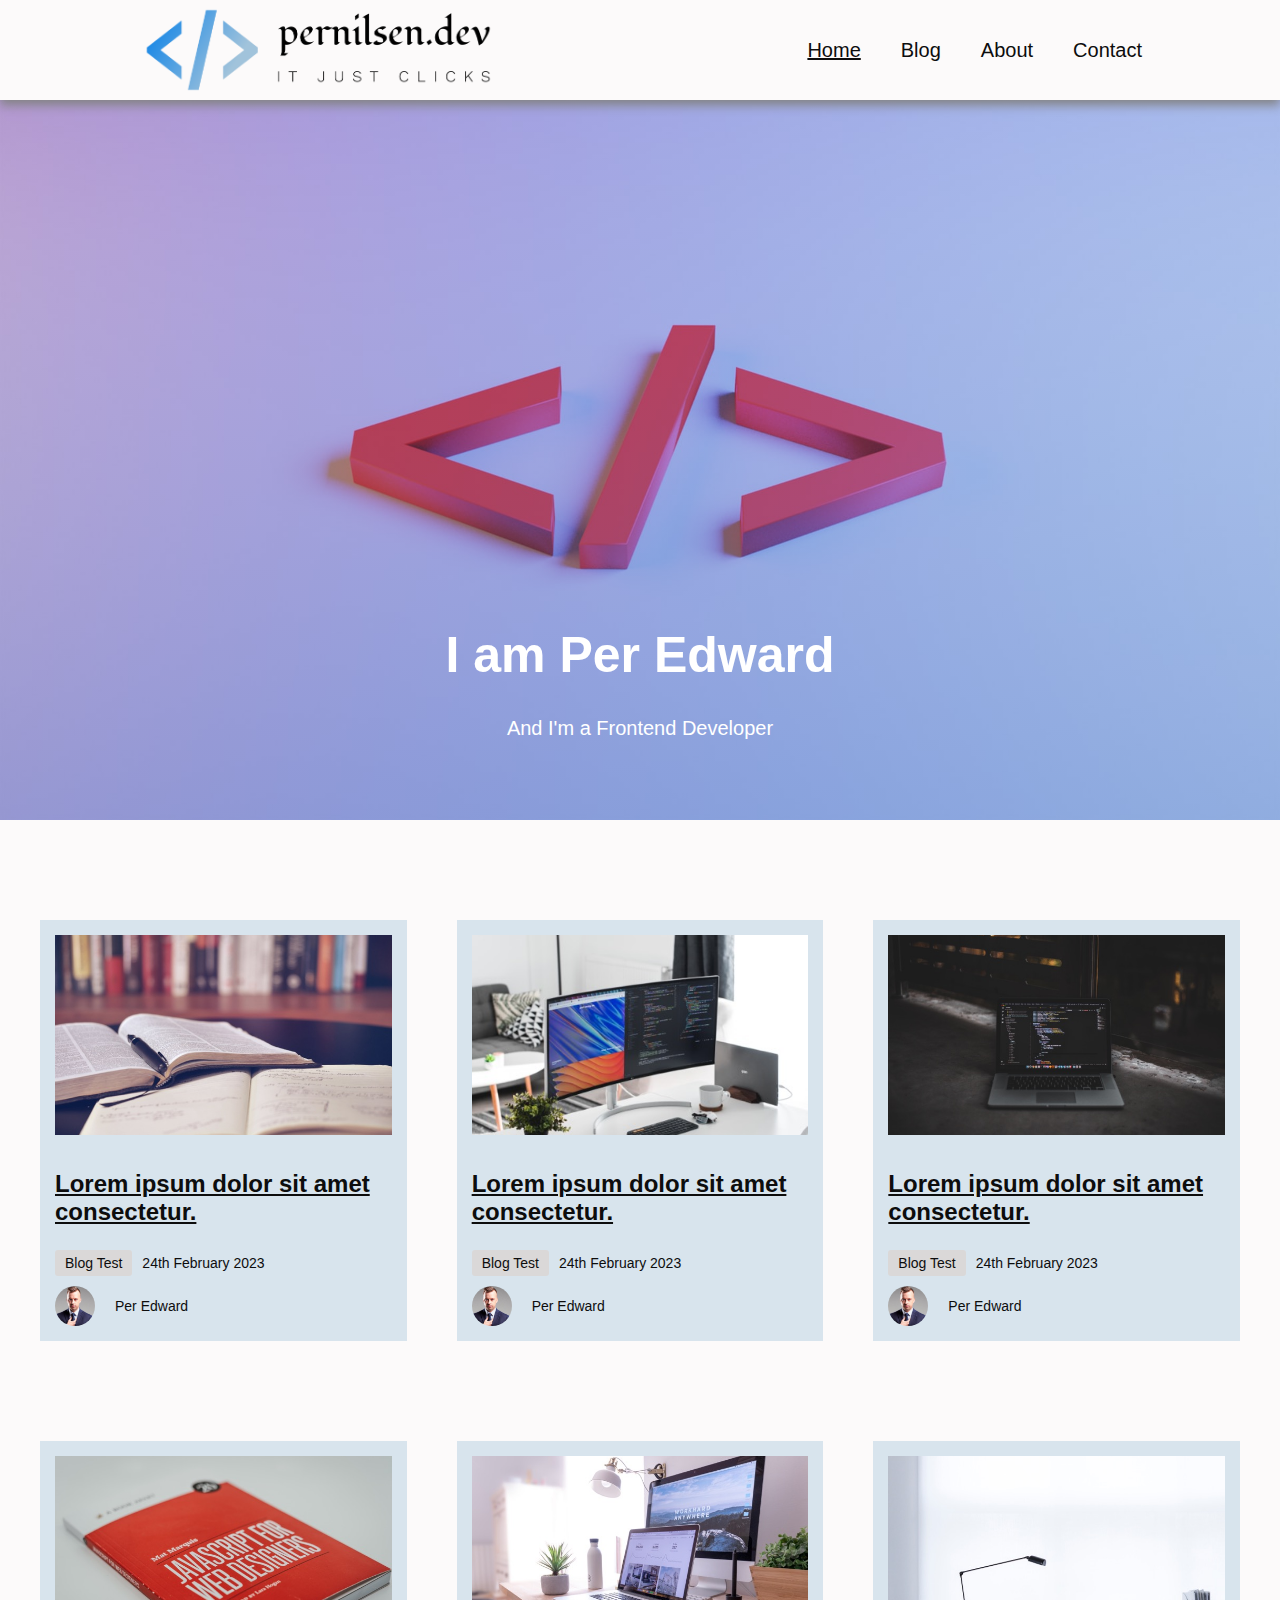
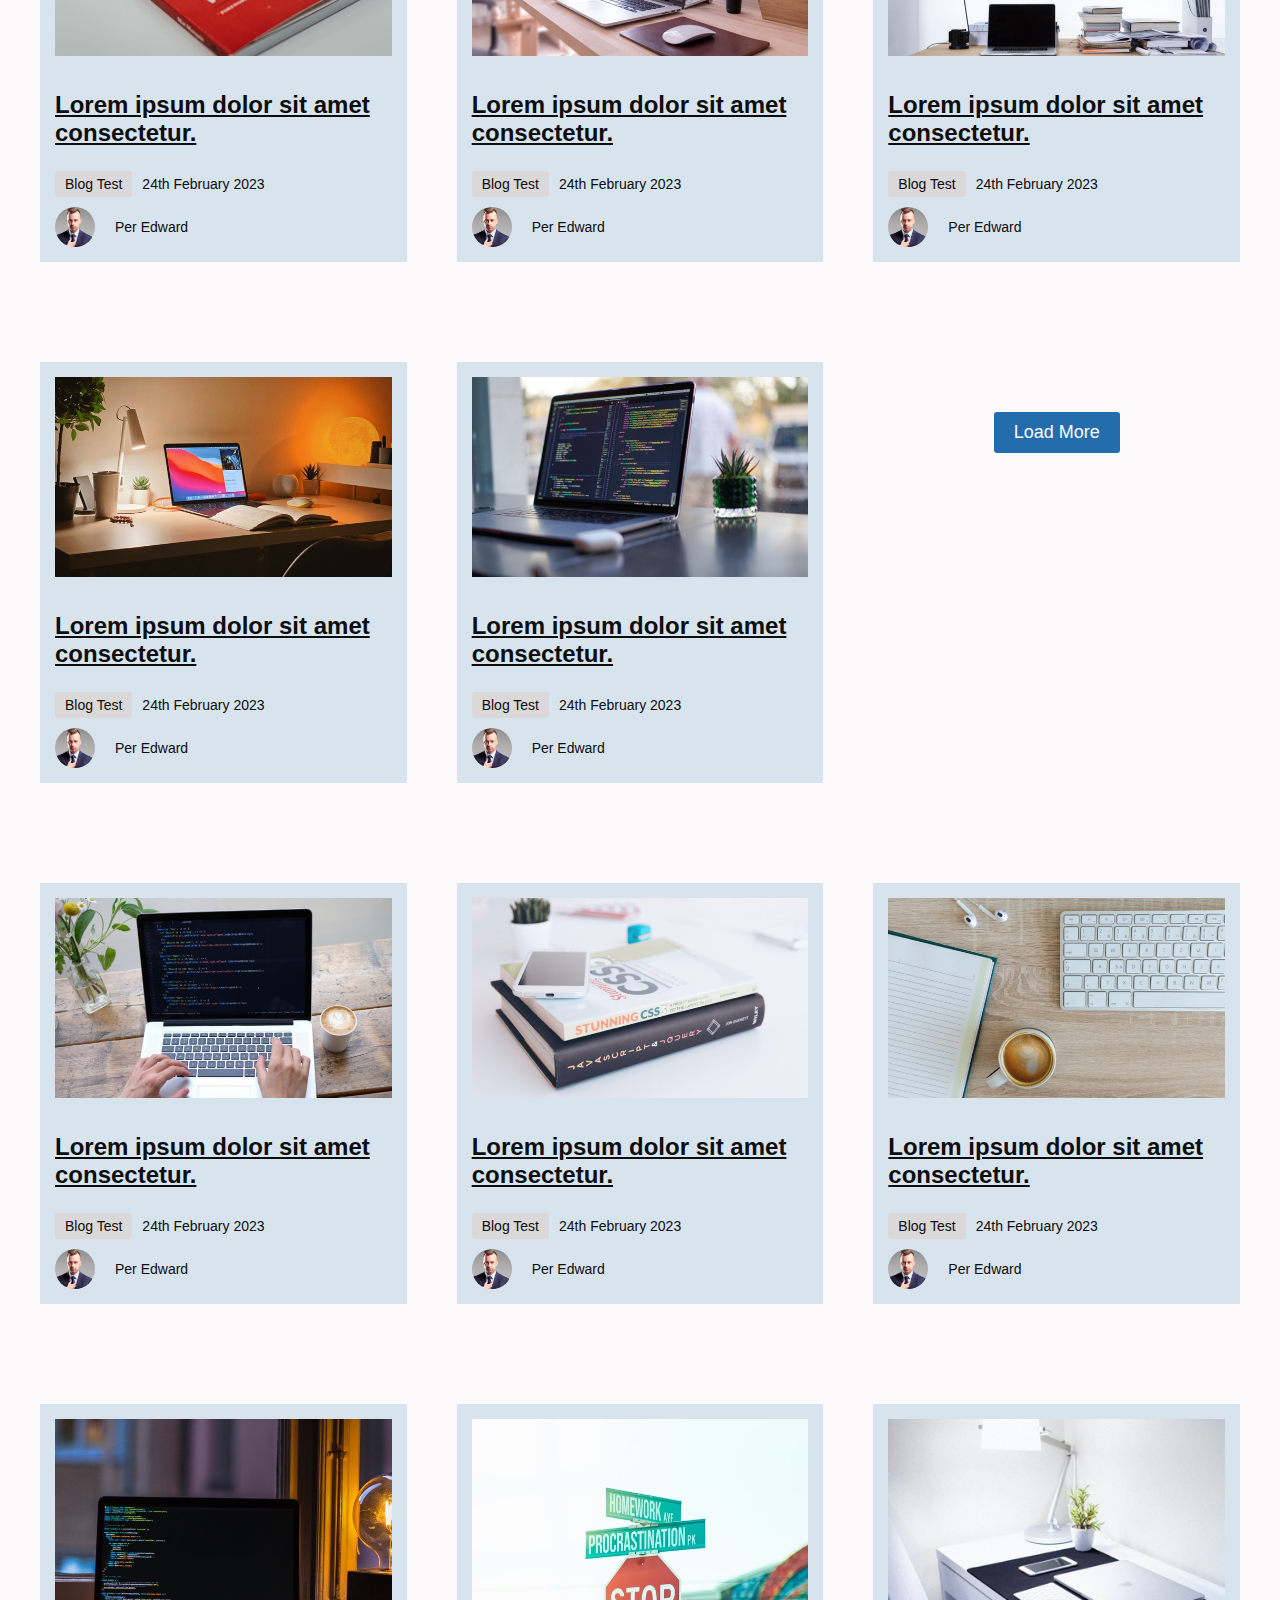
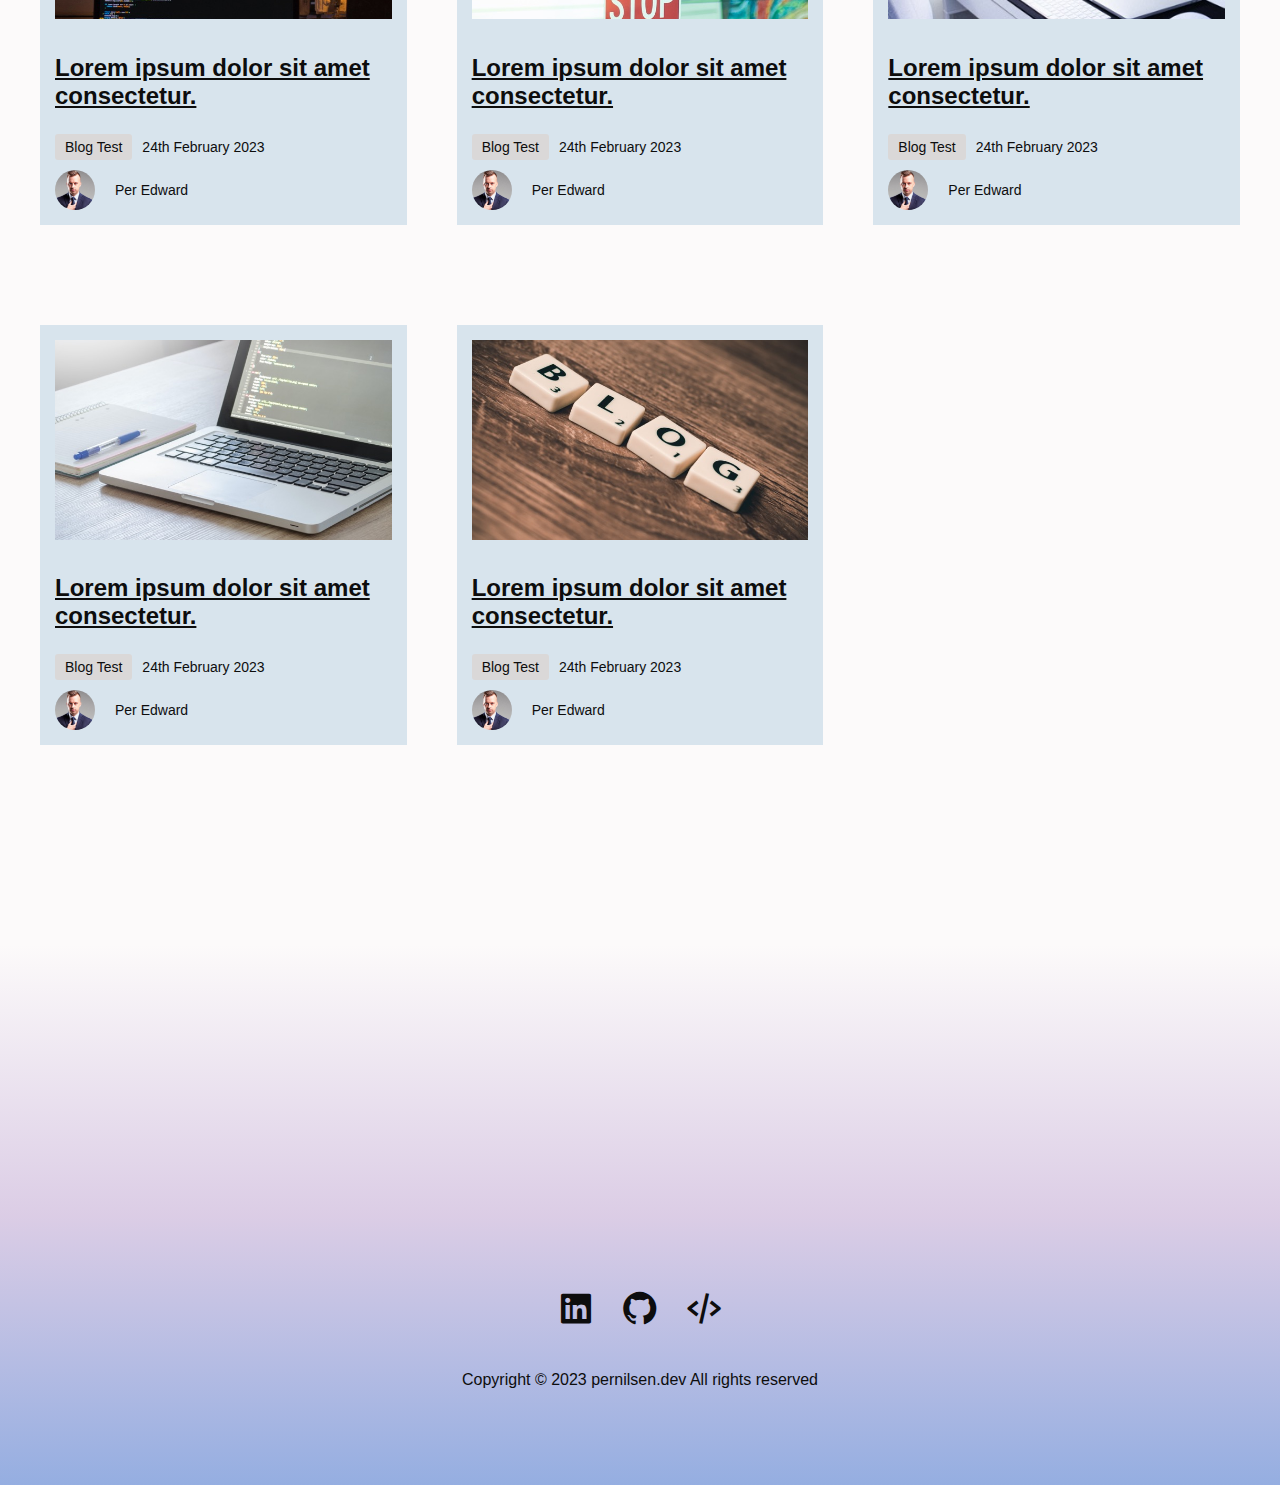
==== index.html @ 34bc7f9b "changed the logo resizing in header" ====
<!DOCTYPE html>
<html lang="en">
  <head>
    <!-- Meta -->
    <title>pernilsen.dev | Home</title>
    <meta charset="UTF-8" />
    <meta http-equiv="X-UA-Compatible" content="IE=edge" />
    <meta name="viewport" content="width=device-width, initial-scale=1.0" />
    <meta
      name="description"
      content="Per Nilsen - Personal and professional blog about my journey to becoming a frontend developer, with topics like personal growth, coding, development and tech industry"
    />
    <!-- Favicon -->
    <link rel="shortcut icon" href="./images/favicon.ico" type="image/x-icon" />
    <!-- Boxicons -->
    <link href="https://unpkg.com/boxicons@2.0.9/css/boxicons.min.css" rel="stylesheet" />
    <!-- CSS Stylesheets -->
    <link rel="stylesheet" href="./css/style.css" />
    <link rel="stylesheet" href="./css/index.css" />
    <link rel="stylesheet" href="./css/mediaqueries.css" />
  </head>
  <body>
    <!-- The Loading Icon -->
    <div class="page-loader display-flex" id="loading">
      <img src="./assets/loader/Eclipse_loader_800px.gif" alt="a loading indicator that looks like an eclipse" />
    </div>

    <div class="site">
      <!-- Navigation -->
      <header class="header" id="header">
        <nav class="navigation container display-flex">
          <a class="logo" href="/#/"
            ><img src="./assets/pernilsen.dev-logo/header-logo.png" alt="The company logo which consists of a closing html tag, the name of the company pernilsen.dev and the slogan
            it just clicks"" /></a
          >
          <ul class="nav-list display-flex">
            <li><a href="./index.html" class="active">Home</a></li>
            <li><a href="./blog-post.html">Blog</a></li>
            <li><a href="./about.html">About</a></li>
            <li><a href="./contact.html">Contact</a></li>
          </ul>

          <!-- Hamburger menu -->
          <div class="hamburger-menu">
            <i class="bx bx-menu-alt-right"></i>
          </div>
        </nav>
      </header>
      <!-- Hero section -->

      <div class="hero-section">
        <div class="hero-image">
          <div class="hero-text">
            <h1>I am Per Edward</h1>
            <p>And I'm a Frontend Developer</p>
          </div>
        </div>
      </div>

      <!-- Main section -->
      <main class="main" id="main">
        <!-- Blogs -->
        <div class="content" id="content">
          <div class="blog-layout container" id="blog-layout">
            <div class="blog">
              <div class="blog-img">
                <a href="./blog-post.html"><img src="./assets/img/Medium/aaron-burden-QJDzYT_K8Xg-unsplash Medium.jpeg" alt="" /></a>
              </div>
              <div class="blog-text">
                <h2>
                  <a href="./blog-post.html">Lorem ipsum dolor sit amet consectetur.</a>
                </h2>
                <div class="display-flex">
                  <div class="category">Blog Test</div>
                  <div class="date">24th February 2023</div>
                </div>
                <div class="author display-flex">
                  <div class="author-image">
                    <img src="./assets/img/author profile.jpeg" alt="the authors profile picture" />
                  </div>
                  <div class="author-name">Per Edward</div>
                </div>
              </div>
            </div>
            <div class="blog">
              <div class="blog-img">
                <a href="./blog-post.html"><img src="./assets/img/Medium/alexandru-acea--WBYxmW4yuw-unsplash Medium.jpeg" alt="" /></a>
              </div>
              <div class="blog-text">
                <h2>
                  <a href="./blog-post.html">Lorem ipsum dolor sit amet consectetur.</a>
                </h2>
                <div class="display-flex">
                  <div class="category">Blog Test</div>
                  <div class="date">24th February 2023</div>
                </div>
                <div class="author display-flex">
                  <div class="author-image">
                    <img src="./assets/img/author profile.jpeg" alt="the authors profile picture" />
                  </div>
                  <div class="author-name">Per Edward</div>
                </div>
              </div>
            </div>
            <div class="blog">
              <div class="blog-img">
                <a href="./blog-post.html"><img src="./assets/img/Medium/blake-connally-B3l0g6HLxr8-unsplash Medium.jpeg" alt="" /></a>
              </div>
              <div class="blog-text">
                <h2>
                  <a href="./blog-post.html">Lorem ipsum dolor sit amet consectetur.</a>
                </h2>
                <div class="display-flex">
                  <div class="category">Blog Test</div>
                  <div class="date">24th February 2023</div>
                </div>
                <div class="author display-flex">
                  <div class="author-image">
                    <img src="./assets/img/author profile.jpeg" alt="the authors profile picture" />
                  </div>
                  <div class="author-name">Per Edward</div>
                </div>
              </div>
            </div>
            <div class="blog">
              <div class="blog-img">
                <a href="./blog-post.html"><img src="./assets/img/Medium/claudio-schwarz-i25aqE_YUZs-unsplash Medium.jpeg" alt="" /></a>
              </div>
              <div class="blog-text">
                <h2>
                  <a href="./blog-post.html">Lorem ipsum dolor sit amet consectetur.</a>
                </h2>
                <div class="display-flex">
                  <div class="category">Blog Test</div>
                  <div class="date">24th February 2023</div>
                </div>
                <div class="author display-flex">
                  <div class="author-image">
                    <img src="./assets/img/author profile.jpeg" alt="the authors profile picture" />
                  </div>
                  <div class="author-name">Per Edward</div>
                </div>
              </div>
            </div>
            <div class="blog">
              <div class="blog-img">
                <a href="./blog-post.html"><img src="./assets/img/Medium/domenico-loia-hGV2TfOh0ns-unsplash Medium.jpeg" alt="" /></a>
              </div>
              <div class="blog-text">
                <h2>
                  <a href="./blog-post.html">Lorem ipsum dolor sit amet consectetur.</a>
                </h2>
                <div class="display-flex">
                  <div class="category">Blog Test</div>
                  <div class="date">24th February 2023</div>
                </div>
                <div class="author display-flex">
                  <div class="author-image">
                    <img src="./assets/img/author profile.jpeg" alt="the authors profile picture" />
                  </div>
                  <div class="author-name">Per Edward</div>
                </div>
              </div>
            </div>
            <div class="blog">
              <div class="blog-img">
                <a href="./blog-post.html"><img src="./assets/img/Medium/freddie-marriage-vSchPA-YA_A-unsplash Medium.jpeg" alt="" /></a>
              </div>
              <div class="blog-text">
                <h2>
                  <a href="./blog-post.html">Lorem ipsum dolor sit amet consectetur.</a>
                </h2>
                <div class="display-flex">
                  <div class="category">Blog Test</div>
                  <div class="date">24th February 2023</div>
                </div>
                <div class="author display-flex">
                  <div class="author-image">
                    <img src="./assets/img/author profile.jpeg" alt="the authors profile picture" />
                  </div>
                  <div class="author-name">Per Edward</div>
                </div>
              </div>
            </div>
            <div class="blog">
              <div class="blog-img">
                <a href="/#/"><img src="./assets/img/Medium/iewek-gnos-hhUx08PuYpc-unsplash Medium.jpeg" alt="" /></a>
              </div>
              <div class="blog-text">
                <h2>
                  <a href="/#/">Lorem ipsum dolor sit amet consectetur.</a>
                </h2>
                <div class="display-flex">
                  <div class="category">Blog Test</div>
                  <div class="date">24th February 2023</div>
                </div>
                <div class="author display-flex">
                  <div class="author-image">
                    <img src="./assets/img/author profile.jpeg" alt="the authors profile picture" />
                  </div>
                  <div class="author-name">Per Edward</div>
                </div>
              </div>
            </div>
            <div class="blog">
              <div class="blog-img">
                <a href="/#/"><img src="./assets/img/Medium/james-harrison-vpOeXr5wmR4-unsplash Medium.jpeg" alt="" /></a>
              </div>
              <div class="blog-text">
                <h2>
                  <a href="/#/">Lorem ipsum dolor sit amet consectetur.</a>
                </h2>
                <div class="display-flex">
                  <div class="category">Blog Test</div>
                  <div class="date">24th February 2023</div>
                </div>
                <div class="author display-flex">
                  <div class="author-image">
                    <img src="./assets/img/author profile.jpeg" alt="the authors profile picture" />
                  </div>
                  <div class="author-name">Per Edward</div>
                </div>
              </div>
            </div>

            <!-- "Load More" Button -->
            <div class="load-button"><button class="load" id="load">Load More</button></div>

            <div class="blog">
              <div class="blog-img">
                <a href="/#/"><img src="./assets/img/Medium/jexo-yVxUC9I9Cik-unsplash Medium.jpeg" alt="" /></a>
              </div>
              <div class="blog-text">
                <h2>
                  <a href="/#/">Lorem ipsum dolor sit amet consectetur.</a>
                </h2>
                <div class="display-flex">
                  <div class="category">Blog Test</div>
                  <div class="date">24th February 2023</div>
                </div>
                <div class="author display-flex">
                  <div class="author-image">
                    <img src="./assets/img/author profile.jpeg" alt="the authors profile picture" />
                  </div>
                  <div class="author-name">Per Edward</div>
                </div>
              </div>
            </div>
            <div class="blog">
              <div class="blog-img">
                <a href="/#/"><img src="./assets/img/Medium/kobu-agency-ipARHaxETRk-unsplash Medium.jpeg" alt="" /></a>
              </div>
              <div class="blog-text">
                <h2>
                  <a href="/#/">Lorem ipsum dolor sit amet consectetur.</a>
                </h2>
                <div class="display-flex">
                  <div class="category">Blog Test</div>
                  <div class="date">24th February 2023</div>
                </div>
                <div class="author display-flex">
                  <div class="author-image">
                    <img src="./assets/img/author profile.jpeg" alt="the authors profile picture" />
                  </div>
                  <div class="author-name">Per Edward</div>
                </div>
              </div>
            </div>
            <div class="blog">
              <div class="blog-img">
                <a href="/#/"><img src="./assets/img/Medium/lukas-blazek-GnvurwJsKaY-unsplash Medium.jpeg" alt="" /></a>
              </div>
              <div class="blog-text">
                <h2>
                  <a href="/#/">Lorem ipsum dolor sit amet consectetur.</a>
                </h2>
                <div class="display-flex">
                  <div class="category">Blog Test</div>
                  <div class="date">24th February 2023</div>
                </div>
                <div class="author display-flex">
                  <div class="author-image">
                    <img src="./assets/img/author profile.jpeg" alt="the authors profile picture" />
                  </div>
                  <div class="author-name">Per Edward</div>
                </div>
              </div>
            </div>
            <div class="blog">
              <div class="blog-img">
                <a href="/#/"><img src="./assets/img/Medium/oskar-yildiz-cOkpTiJMGzA-unsplash Medium.jpeg" alt="" /></a>
              </div>
              <div class="blog-text">
                <h2>
                  <a href="/#/">Lorem ipsum dolor sit amet consectetur.</a>
                </h2>
                <div class="display-flex">
                  <div class="category">Blog Test</div>
                  <div class="date">24th February 2023</div>
                </div>
                <div class="author display-flex">
                  <div class="author-image">
                    <img src="./assets/img/author profile.jpeg" alt="the authors profile picture" />
                  </div>
                  <div class="author-name">Per Edward</div>
                </div>
              </div>
            </div>
            <div class="blog">
              <div class="blog-img">
                <a href="/#/"><img src="./assets/img/Medium/pedro-forester-da-silva-unEmGQqdO7Q-unsplash Medium.jpeg" alt="" /></a>
              </div>
              <div class="blog-text">
                <h2>
                  <a href="/#/">Lorem ipsum dolor sit amet consectetur.</a>
                </h2>
                <div class="display-flex">
                  <div class="category">Blog Test</div>
                  <div class="date">24th February 2023</div>
                </div>
                <div class="author display-flex">
                  <div class="author-image">
                    <img src="./assets/img/author profile.jpeg" alt="the authors profile picture" />
                  </div>
                  <div class="author-name">Per Edward</div>
                </div>
              </div>
            </div>
            <div class="blog">
              <div class="blog-img">
                <a href="/#/"><img src="./assets/img/Medium/pexels-elvis-2528116 Medium.jpeg" alt="" /></a>
              </div>
              <div class="blog-text">
                <h2>
                  <a href="/#/">Lorem ipsum dolor sit amet consectetur.</a>
                </h2>
                <div class="display-flex">
                  <div class="category">Blog Test</div>
                  <div class="date">24th February 2023</div>
                </div>
                <div class="author display-flex">
                  <div class="author-image">
                    <img src="./assets/img/author profile.jpeg" alt="the authors profile picture" />
                  </div>
                  <div class="author-name">Per Edward</div>
                </div>
              </div>
            </div>
            <div class="blog">
              <div class="blog-img">
                <a href="/#/"><img src="./assets/img/Medium/pexels-lukas-574073 Medium.jpeg" alt="" /></a>
              </div>
              <div class="blog-text">
                <h2>
                  <a href="/#/">Lorem ipsum dolor sit amet consectetur.</a>
                </h2>
                <div class="display-flex">
                  <div class="category">Blog Test</div>
                  <div class="date">24th February 2023</div>
                </div>
                <div class="author display-flex">
                  <div class="author-image">
                    <img src="./assets/img/author profile.jpeg" alt="the authors profile picture" />
                  </div>
                  <div class="author-name">Per Edward</div>
                </div>
              </div>
            </div>
            <div class="blog">
              <div class="blog-img">
                <a href="/#/"><img src="./assets/img/Medium/pexels-pixabay-262508 Medium.jpeg" alt="" /></a>
              </div>
              <div class="blog-text">
                <h2>
                  <a href="/#/">Lorem ipsum dolor sit amet consectetur.</a>
                </h2>
                <div class="display-flex">
                  <div class="category">Blog Test</div>
                  <div class="date">24th February 2023</div>
                </div>
                <div class="author display-flex">
                  <div class="author-image">
                    <img src="./assets/img/author profile.jpeg" alt="the authors profile picture" />
                  </div>
                  <div class="author-name">Per Edward</div>
                </div>
              </div>
            </div>
          </div>
        </div>
      </main>

      <!-- Footer section -->
      <footer class="footer-section" id="footer-section">
        <div class="footer">
          <div class="footer-layout">
            <div class="footer-social">
              <a href="https://www.linkedin.com/in/pernilsendev/" target="_blank"><i class="bx bxl-linkedin-square"></i></a>
              <a href="https://github.com/Nilliz85" target="_blank"><i class="bx bxl-github"></i></a>
              <a href="#"><i class="bx bx-code-alt"></i></a>
            </div>
            <div class="footer-text">
              <p>Copyright &COPY; 2023 pernilsen.dev All rights reserved</p>
            </div>
          </div>
        </div>
      </footer>
    </div>
    <script src="./js/site.js"></script>
  </body>
</html>
---- css/style.css ----
/*-------------------- Color Variables --------------------*/

:root {
  --primary: #246dad;
  --secondary: #5faad9;
  --white: #fff;
  --white2: #fcfafa;
  --lightblue: #a3c4d9;
  --blogbox: rgba(163, 196, 217, 0.4);
  --black: #0d0d0d;
  --grey1: #dad8d8;
  --grey2: #828282;
  --grey3: #414141;
  --orange: #ffa238;
  --teal: #05f2db;
}

/*-------------------- Container classes (and some general styling) --------------------*/
html {
  box-sizing: border-box;
  font-size: 62.5%;
  width: 100%;
  height: 100%;
  margin: 0;
}

body {
  font-family: "Roboto", sans-serif;
  font-size: 1.6rem;
  background-color: var(--white2);
  color: var(--black);
  font-weight: 400;
  width: 100%;
  height: 100%;
  margin: 0;
}

.display-flex {
  display: flex;
  align-items: center;
}

a,
a:visited {
  color: var(--black);
}

/*-------------------- loading icon --------------------*/
.page-loader {
  position: fixed;
  top: 0;
  left: 0;
  width: 100%;
  height: 100vh;
  background-color: var(--white);
  justify-content: center;
  z-index: 1000;
  display: none;
}

.page-loader img {
  width: 25rem;
  height: 25rem;
}

.page-loader.active {
  display: flex;
}

/*---------------------------------------- Site ----------------------------------------*/

.site {
  min-height: 100%;
  display: grid;
  grid-template-rows: auto 1fr auto;
  grid-template-columns: 100%;
}

/*-------------------- header --------------------*/

.header {
  background-color: var(--white2);
  height: 10rem;
  line-height: 7.5rem;
  box-shadow: 0 5px 10px var(--grey2);
  z-index: 100;
}

.header.fix {
  position: fixed;
  width: 100%;
  left: 0;
  top: 0;
  box-shadow: 0 5px 10px var(--grey2);
}

/*-------------------- Navigation Menu --------------------*/
.navigation {
  justify-content: space-between;
  margin-left: 10%;
  margin-right: 10%;
  height: 100%;
}

/*--- Logo ---*/
.logo {
  display: flex;
  align-items: center;
}

.logo img {
  height: 10rem;
}

/*--- Hamburger menu ---*/
.hamburger-menu {
  margin-right: 5rem;
  display: none;
}

/*--- nav-list ---*/
.nav-list li:not(:last-child) {
  margin-right: 2rem;
}

.nav-list {
  list-style: none;
}

.nav-list li a {
  display: inline-block;
  font-size: 2rem;
  padding: 0.5rem 1rem;
  font-weight: 500;
  transition: color 500ms ease-in-out;
  text-decoration: none;
}

.nav-list li a.active {
  text-decoration: underline;
}

.nav-list li a:hover {
  color: var(--secondary);
}

/*-------------------- Top Fade section --------------------*/

.top-fade-section {
  height: 60vh;
  z-index: -500;
}

.top-fade {
  /* background: linear-gradient(to bottom, rgba(39, 118, 186, 0.1), rgba(252, 250, 250, 1)), linear-gradient(rgba(149, 174, 225, 1), rgba(187, 160, 209, 1));
  background: linear-gradient(to bottom, rgba(39, 118, 186, 0.1), rgba(252, 250, 250, 1) 60%), linear-gradient(rgba(149, 174, 225, 1), rgba(187, 160, 209, 1) 50%); */
  background: linear-gradient(rgba(149, 174, 225, 1), rgba(187, 160, 209, 0.5) 50%, rgba(252, 250, 250, 1));

  height: 100%;
  width: 100%;
}

.top-fade-layout {
  height: 100%;
  display: flex;
  flex-direction: column;
  align-items: center;
  margin: auto;
}

/*-------------------- Footer --------------------*/

/* .footer-section {
  height: 60vh;
  margin-top: 25rem;
} */

.footer-section {
  position: relative;
  bottom: 0;
  width: 100%;
  height: 60vh;
  margin-top: 20rem;
}

.footer {
  background: linear-gradient(to top, rgba(39, 118, 186, 0.01), rgba(252, 250, 250, 1)), linear-gradient(rgba(187, 160, 209, 1), rgba(149, 174, 225, 1));
  background: linear-gradient(to top, rgba(149, 174, 225, 1), rgba(187, 160, 209, 0.5) 50%, rgba(252, 250, 250, 1));
  height: 100%;
  background-position: center;
  background-repeat: no-repeat;
  background-size: cover;
}

.footer-layout {
  height: 100%;
  display: flex;
  flex-direction: column;
  align-items: center;
  margin: 0 auto 0;
  justify-content: flex-end;
}

.footer-social {
  margin-bottom: 2rem;
}

.footer-text {
  margin-bottom: 8rem;
}

.footer a {
  font-size: 4rem;
}

.footer a:not(:last-child) {
  margin-right: 2rem;
}
---- css/index.css ----
/*-------------------- Hero Section --------------------*/

.hero-section {
  height: 80vh;
  margin-bottom: 10rem;
  z-index: 1;
}

.hero-image {
  background-image: linear-gradient(rgba(39, 118, 186, 0.2), rgba(39, 118, 186, 0.4)), url("../assets/img/hero.jpg");
  height: 100%;
  background-position: center;
  background-repeat: no-repeat;
  background-size: cover;
  position: relative;
}

.hero-text {
  text-align: center;
  position: absolute;
  font-size: 2rem;
  top: 80%;
  left: 50%;
  transform: translate(-50%, -50%);
  color: white;
}

.hero-text h1 {
  font-size: 5rem;
}

/*-------------------- Content --------------------*/

#content {
  min-height: 70vh;
}

.blog-layout {
  display: grid;
  grid-template-columns: repeat(auto-fill, minmax(27rem, 1fr));
  gap: 5rem;
  row-gap: 10rem;
  max-width: 1200px;
  margin: auto;
}

.blog {
  background-color: var(--blogbox);
  background: transparency;
  transition: all 500ms ease-out;
}

.blog:hover {
  box-shadow: 0 5px 10px var(--grey2);
}

.blog .blog-img {
  margin: 1.5rem 1.5rem 0;
  height: 20rem;
}

.blog .blog-img img {
  width: 100%;
  height: 100%;
  object-fit: cover;
}

.blog .blog-text {
  padding: 1.5rem;
}

.blog .blog-text h2 {
  margin-bottom: 2rem;
  color: var(--black);
  height: 60px;
}

.blog .category {
  margin-right: 1rem;
  background-color: var(--grey1);
  border-radius: 3px;
  font-size: 1.4rem;
  padding: 0.5rem 1rem;
}

.blog .date {
  font-size: 1.4rem;
  color: var(--black);
}

.blog .author {
  margin-top: 1rem;
  font-size: 1.4rem;
}

.blog .author-image {
  border-radius: 50%;
  overflow: hidden;
  height: 4rem;
  width: 4rem;
  margin-right: 2rem;
}

.blog .author-image img {
  height: 100%;
  width: 100%;
  object-fit: cover;
}

.load-button {
  margin-top: 5rem;
  text-align: center;
}

.load {
  outline: none;
  border: none;
  background-color: var(--primary);
  color: var(--white2);
  padding: 1rem 2rem;
  font-size: 1.8rem;
  border-radius: 3px;
  cursor: pointer;
  transition: all 500ms ease-in-out;
}

.load:hover {
  background-color: var(--grey3);
}
---- css/mediaqueries.css ----
/*-------------------- 800px --------------------*/
/*-------------------- 800px --------------------*/
/*-------------------- 567px --------------------*/

@media (max-width: 567px) {
  .blog-post-container .top h1 {
    font-size: 2rem;
  }

  .blog-post-container .featured-image,
  .blog-post-container .content .content-image {
    height: 25rem;
    margin: 1rem 0;
  }
}

/*-------------------- 800px --------------------*/

@media (max-width: 800px) {
  .navigation {
    justify-content: space-between;
  }
  .nav-list {
    position: fixed;
    top: 0;
    left: -100%;
    width: 100%;
    max-width: 60%;
    height: 100%;
    background-color: var(--lightblue);
    flex-direction: column;
    align-items: flex-start;
    padding: 1rem 0;
    transition: all 500ms ease-in-out;
    margin-top: 10rem;
  }
  .nav-list.show {
    left: 0;
  }

  .nav-list li:not(:last-child) {
    margin-right: 0;
  }

  .nav-list li {
    margin: 0 0 0.5rem;
    display: block;
    width: 100%;
  }

  .nav-list li a {
    font-size: 2rem;
    margin-left: 3rem;
    width: 100%;
  }

  .hamburger-menu {
    display: block;
    color: var(--black);
    font-size: 3rem;
    cursor: pointer;
  }

  .blog .blog-text h2 {
    height: 50px;
    font-size: 2rem;
  }

  .blog .blog-img {
    height: 20rem;
  }
}

/*-------------------- 850px --------------------*/

@media (max-width: 850px) {
  .blog-post-container .featured-image img,
  .blog-post-container .content .content-image img {
    width: 100%;
    height: 100%;
    object-fit: cover;
  }

  .logo img {
    height: 5rem;
  }
}

/*-------------------- 1200px --------------------*/

@media (max-width: 1200px) {
  .blog-post-full {
    min-height: 30rem;
  }

  .logo img {
    max-height: 8rem;
  }
}
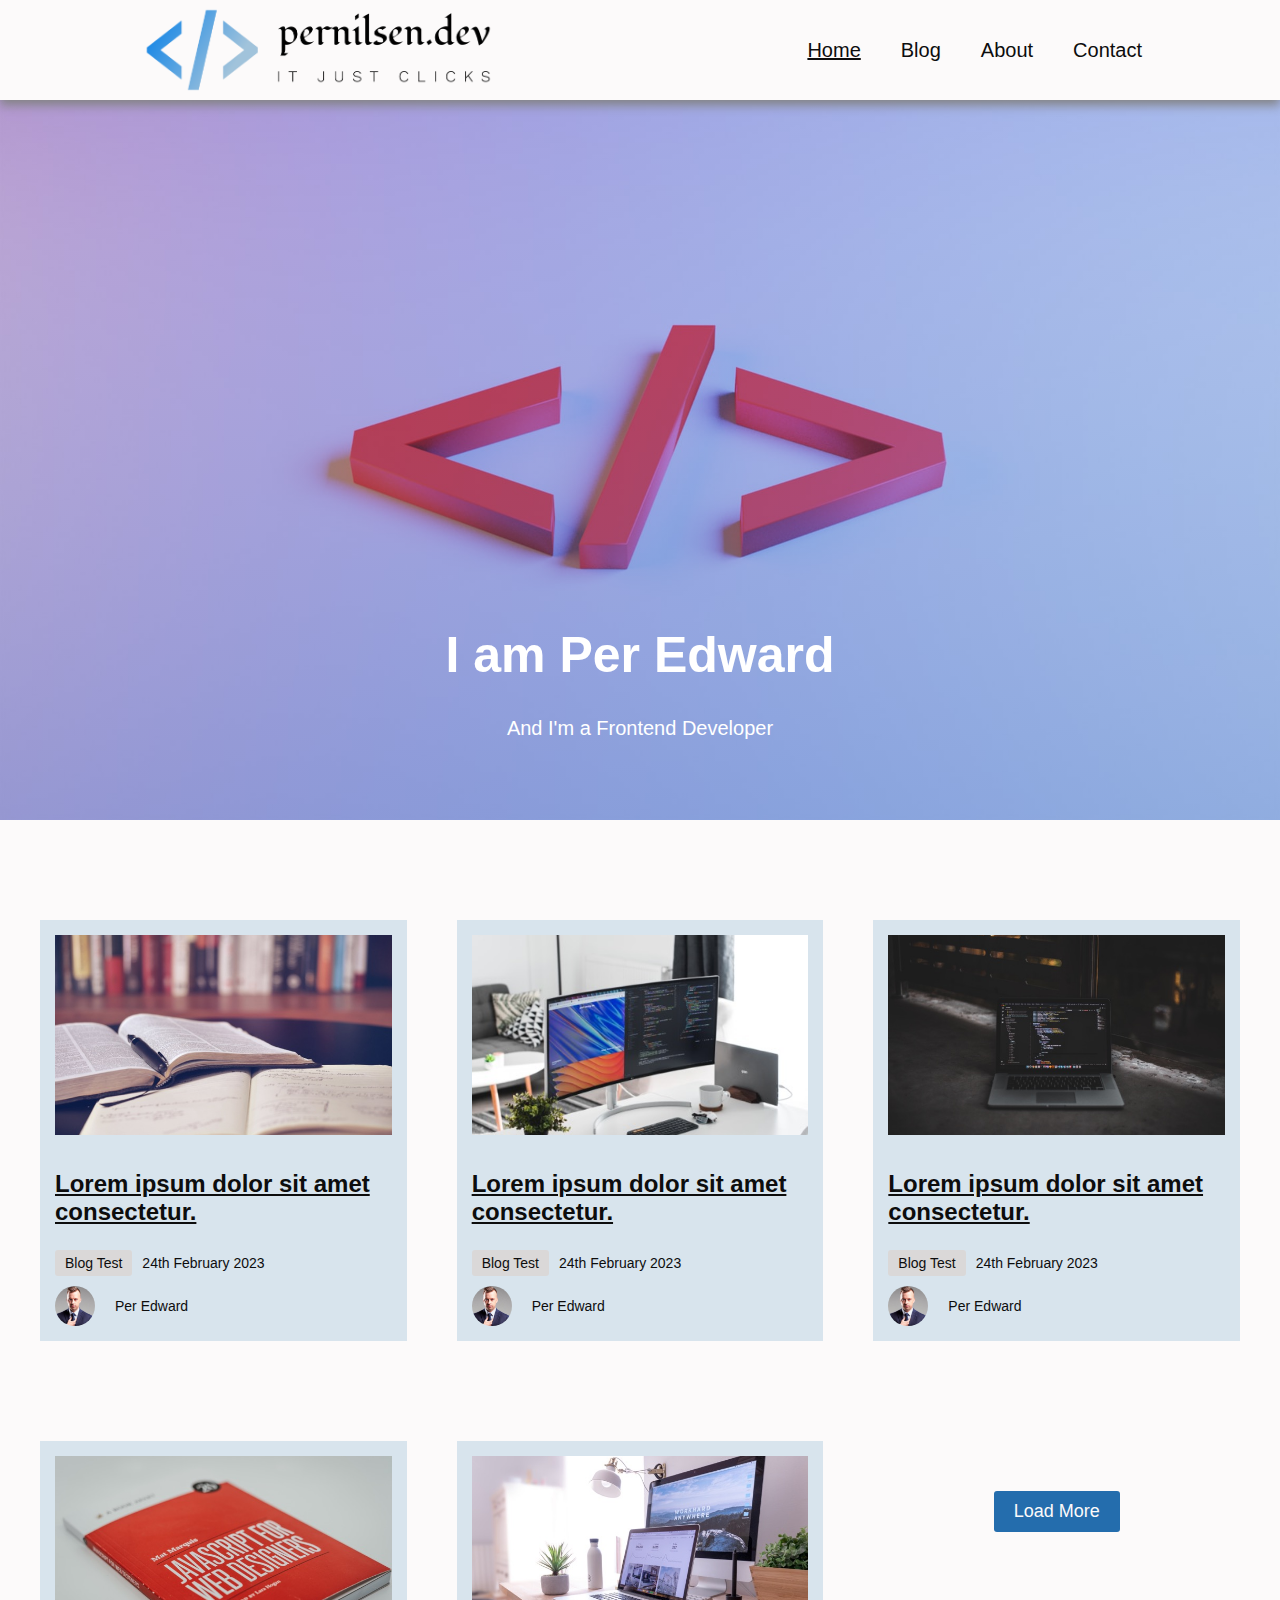
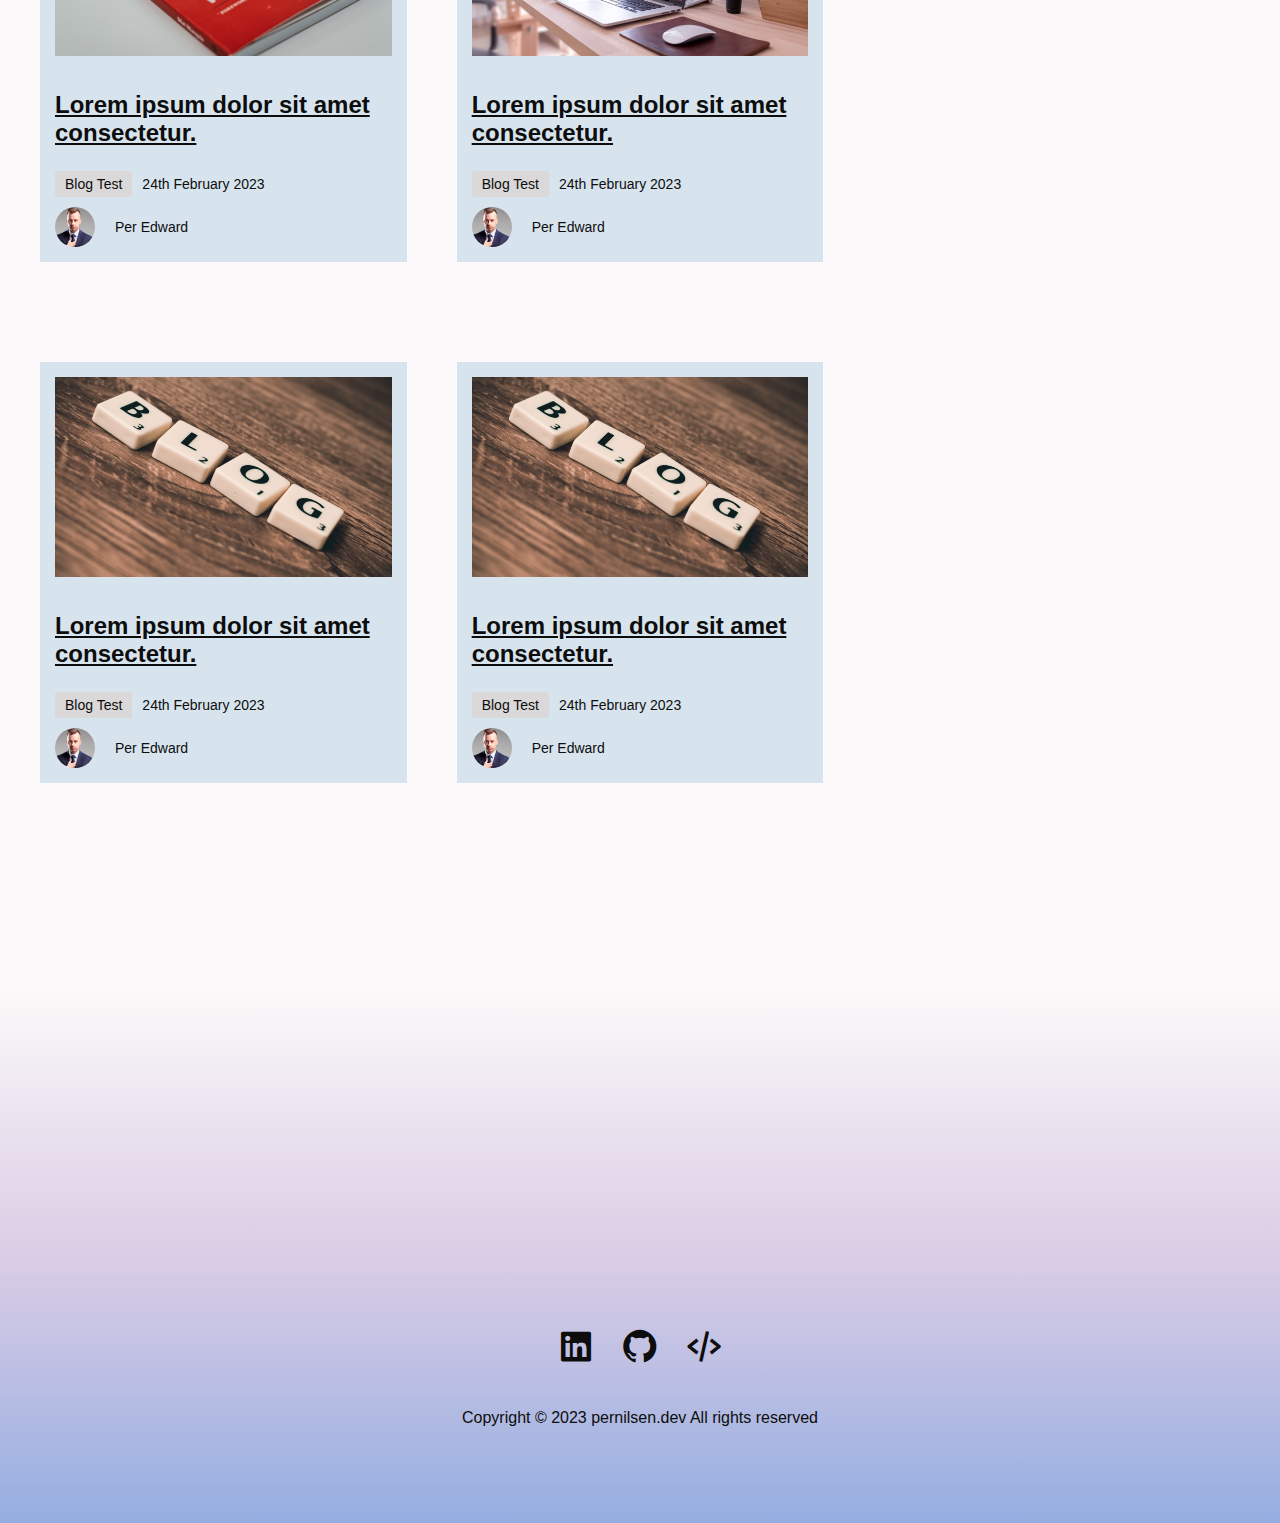
==== commit 863a044a: "fixed layout and function of "load more" button" ====
--- a/index.html
+++ b/index.html
@@ -11,7 +11,7 @@
       content="Per Nilsen - Personal and professional blog about my journey to becoming a frontend developer, with topics like personal growth, coding, development and tech industry"
     />
     <!-- Favicon -->
-    <link rel="shortcut icon" href="./images/favicon.ico" type="image/x-icon" />
+    <link rel="shortcut icon" href="./assets/pernilsen.dev-logo/android-chrome-192x192.png" type="image/x-icon" />
     <!-- Boxicons -->
     <link href="https://unpkg.com/boxicons@2.0.9/css/boxicons.min.css" rel="stylesheet" />
     <!-- CSS Stylesheets -->
@@ -35,7 +35,7 @@
           >
           <ul class="nav-list display-flex">
             <li><a href="./index.html" class="active">Home</a></li>
-            <li><a href="./blog-post.html">Blog</a></li>
+            <li><a href="./blog.html">Blog</a></li>
             <li><a href="./about.html">About</a></li>
             <li><a href="./contact.html">Contact</a></li>
           </ul>
@@ -162,193 +162,13 @@
                 </div>
               </div>
             </div>
-            <div class="blog">
-              <div class="blog-img">
-                <a href="./blog-post.html"><img src="./assets/img/Medium/freddie-marriage-vSchPA-YA_A-unsplash Medium.jpeg" alt="" /></a>
-              </div>
-              <div class="blog-text">
-                <h2>
-                  <a href="./blog-post.html">Lorem ipsum dolor sit amet consectetur.</a>
-                </h2>
-                <div class="display-flex">
-                  <div class="category">Blog Test</div>
-                  <div class="date">24th February 2023</div>
-                </div>
-                <div class="author display-flex">
-                  <div class="author-image">
-                    <img src="./assets/img/author profile.jpeg" alt="the authors profile picture" />
-                  </div>
-                  <div class="author-name">Per Edward</div>
-                </div>
-              </div>
-            </div>
-            <div class="blog">
-              <div class="blog-img">
-                <a href="/#/"><img src="./assets/img/Medium/iewek-gnos-hhUx08PuYpc-unsplash Medium.jpeg" alt="" /></a>
-              </div>
-              <div class="blog-text">
-                <h2>
-                  <a href="/#/">Lorem ipsum dolor sit amet consectetur.</a>
-                </h2>
-                <div class="display-flex">
-                  <div class="category">Blog Test</div>
-                  <div class="date">24th February 2023</div>
-                </div>
-                <div class="author display-flex">
-                  <div class="author-image">
-                    <img src="./assets/img/author profile.jpeg" alt="the authors profile picture" />
-                  </div>
-                  <div class="author-name">Per Edward</div>
-                </div>
-              </div>
-            </div>
-            <div class="blog">
-              <div class="blog-img">
-                <a href="/#/"><img src="./assets/img/Medium/james-harrison-vpOeXr5wmR4-unsplash Medium.jpeg" alt="" /></a>
-              </div>
-              <div class="blog-text">
-                <h2>
-                  <a href="/#/">Lorem ipsum dolor sit amet consectetur.</a>
-                </h2>
-                <div class="display-flex">
-                  <div class="category">Blog Test</div>
-                  <div class="date">24th February 2023</div>
-                </div>
-                <div class="author display-flex">
-                  <div class="author-image">
-                    <img src="./assets/img/author profile.jpeg" alt="the authors profile picture" />
-                  </div>
-                  <div class="author-name">Per Edward</div>
-                </div>
-              </div>
-            </div>
 
             <!-- "Load More" Button -->
             <div class="load-button"><button class="load" id="load">Load More</button></div>
 
             <div class="blog">
               <div class="blog-img">
-                <a href="/#/"><img src="./assets/img/Medium/jexo-yVxUC9I9Cik-unsplash Medium.jpeg" alt="" /></a>
-              </div>
-              <div class="blog-text">
-                <h2>
-                  <a href="/#/">Lorem ipsum dolor sit amet consectetur.</a>
-                </h2>
-                <div class="display-flex">
-                  <div class="category">Blog Test</div>
-                  <div class="date">24th February 2023</div>
-                </div>
-                <div class="author display-flex">
-                  <div class="author-image">
-                    <img src="./assets/img/author profile.jpeg" alt="the authors profile picture" />
-                  </div>
-                  <div class="author-name">Per Edward</div>
-                </div>
-              </div>
-            </div>
-            <div class="blog">
-              <div class="blog-img">
-                <a href="/#/"><img src="./assets/img/Medium/kobu-agency-ipARHaxETRk-unsplash Medium.jpeg" alt="" /></a>
-              </div>
-              <div class="blog-text">
-                <h2>
-                  <a href="/#/">Lorem ipsum dolor sit amet consectetur.</a>
-                </h2>
-                <div class="display-flex">
-                  <div class="category">Blog Test</div>
-                  <div class="date">24th February 2023</div>
-                </div>
-                <div class="author display-flex">
-                  <div class="author-image">
-                    <img src="./assets/img/author profile.jpeg" alt="the authors profile picture" />
-                  </div>
-                  <div class="author-name">Per Edward</div>
-                </div>
-              </div>
-            </div>
-            <div class="blog">
-              <div class="blog-img">
-                <a href="/#/"><img src="./assets/img/Medium/lukas-blazek-GnvurwJsKaY-unsplash Medium.jpeg" alt="" /></a>
-              </div>
-              <div class="blog-text">
-                <h2>
-                  <a href="/#/">Lorem ipsum dolor sit amet consectetur.</a>
-                </h2>
-                <div class="display-flex">
-                  <div class="category">Blog Test</div>
-                  <div class="date">24th February 2023</div>
-                </div>
-                <div class="author display-flex">
-                  <div class="author-image">
-                    <img src="./assets/img/author profile.jpeg" alt="the authors profile picture" />
-                  </div>
-                  <div class="author-name">Per Edward</div>
-                </div>
-              </div>
-            </div>
-            <div class="blog">
-              <div class="blog-img">
-                <a href="/#/"><img src="./assets/img/Medium/oskar-yildiz-cOkpTiJMGzA-unsplash Medium.jpeg" alt="" /></a>
-              </div>
-              <div class="blog-text">
-                <h2>
-                  <a href="/#/">Lorem ipsum dolor sit amet consectetur.</a>
-                </h2>
-                <div class="display-flex">
-                  <div class="category">Blog Test</div>
-                  <div class="date">24th February 2023</div>
-                </div>
-                <div class="author display-flex">
-                  <div class="author-image">
-                    <img src="./assets/img/author profile.jpeg" alt="the authors profile picture" />
-                  </div>
-                  <div class="author-name">Per Edward</div>
-                </div>
-              </div>
-            </div>
-            <div class="blog">
-              <div class="blog-img">
-                <a href="/#/"><img src="./assets/img/Medium/pedro-forester-da-silva-unEmGQqdO7Q-unsplash Medium.jpeg" alt="" /></a>
-              </div>
-              <div class="blog-text">
-                <h2>
-                  <a href="/#/">Lorem ipsum dolor sit amet consectetur.</a>
-                </h2>
-                <div class="display-flex">
-                  <div class="category">Blog Test</div>
-                  <div class="date">24th February 2023</div>
-                </div>
-                <div class="author display-flex">
-                  <div class="author-image">
-                    <img src="./assets/img/author profile.jpeg" alt="the authors profile picture" />
-                  </div>
-                  <div class="author-name">Per Edward</div>
-                </div>
-              </div>
-            </div>
-            <div class="blog">
-              <div class="blog-img">
-                <a href="/#/"><img src="./assets/img/Medium/pexels-elvis-2528116 Medium.jpeg" alt="" /></a>
-              </div>
-              <div class="blog-text">
-                <h2>
-                  <a href="/#/">Lorem ipsum dolor sit amet consectetur.</a>
-                </h2>
-                <div class="display-flex">
-                  <div class="category">Blog Test</div>
-                  <div class="date">24th February 2023</div>
-                </div>
-                <div class="author display-flex">
-                  <div class="author-image">
-                    <img src="./assets/img/author profile.jpeg" alt="the authors profile picture" />
-                  </div>
-                  <div class="author-name">Per Edward</div>
-                </div>
-              </div>
-            </div>
-            <div class="blog">
-              <div class="blog-img">
-                <a href="/#/"><img src="./assets/img/Medium/pexels-lukas-574073 Medium.jpeg" alt="" /></a>
+                <a href="/#/"><img src="./assets/img/Medium/pexels-pixabay-262508 Medium.jpeg" alt="" /></a>
               </div>
               <div class="blog-text">
                 <h2>
--- a/css/style.css
+++ b/css/style.css
@@ -147,15 +147,14 @@
 /*-------------------- Top Fade section --------------------*/
 
 .top-fade-section {
-  height: 60vh;
-  z-index: -500;
+  height: 20vh;
+  z-index: -999;
 }
 
 .top-fade {
   /* background: linear-gradient(to bottom, rgba(39, 118, 186, 0.1), rgba(252, 250, 250, 1)), linear-gradient(rgba(149, 174, 225, 1), rgba(187, 160, 209, 1));
   background: linear-gradient(to bottom, rgba(39, 118, 186, 0.1), rgba(252, 250, 250, 1) 60%), linear-gradient(rgba(149, 174, 225, 1), rgba(187, 160, 209, 1) 50%); */
   background: linear-gradient(rgba(149, 174, 225, 1), rgba(187, 160, 209, 0.5) 50%, rgba(252, 250, 250, 1));
-
   height: 100%;
   width: 100%;
 }
@@ -181,6 +180,7 @@
   width: 100%;
   height: 60vh;
   margin-top: 20rem;
+  z-index: -999;
 }
 
 .footer {
--- a/css/mediaqueries.css
+++ b/css/mediaqueries.css
@@ -1,5 +1,5 @@
-/*-------------------- 800px --------------------*/
-/*-------------------- 800px --------------------*/
+/*-------------------- 0000px --------------------*/
+/*-------------------- 0000px --------------------*/
 /*-------------------- 567px --------------------*/
 
 @media (max-width: 567px) {
@@ -11,6 +11,18 @@
   .blog-post-container .content .content-image {
     height: 25rem;
     margin: 1rem 0;
+  }
+
+  .form {
+    width: 25rem;
+  }
+
+  .about-container {
+    max-width: rem;
+  }
+
+  .profile-img {
+    width: 30rem;
   }
 }
 
@@ -84,6 +96,19 @@
   .logo img {
     height: 5rem;
   }
+
+  .form {
+    max-width: 45rem;
+  }
+
+  .profile-img img {
+    max-width: 30rem;
+  }
+
+  .form-container,
+  .about-container {
+    width: 40rem;
+  }
 }
 
 /*-------------------- 1200px --------------------*/
@@ -96,4 +121,9 @@
   .logo img {
     max-height: 8rem;
   }
+
+  .form-container,
+  .about-container {
+    max-width: 75rem;
+  }
 }
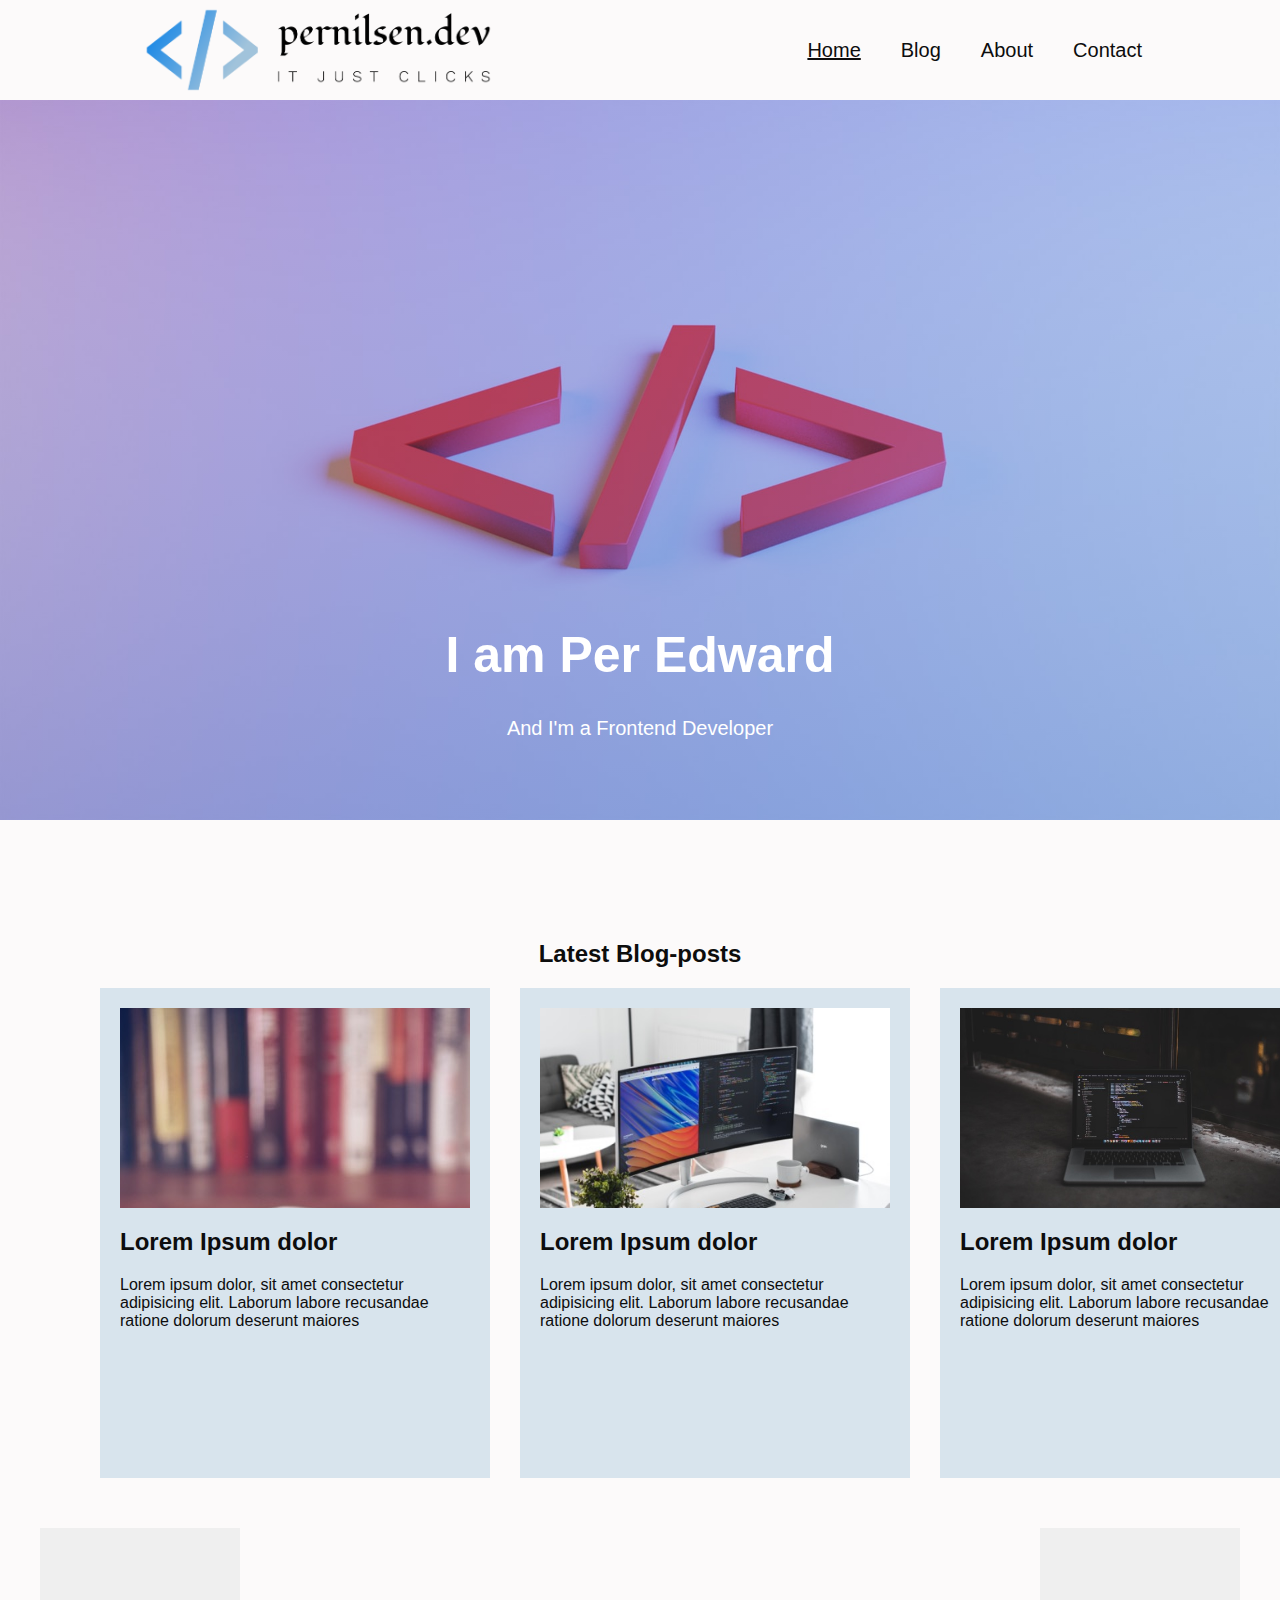
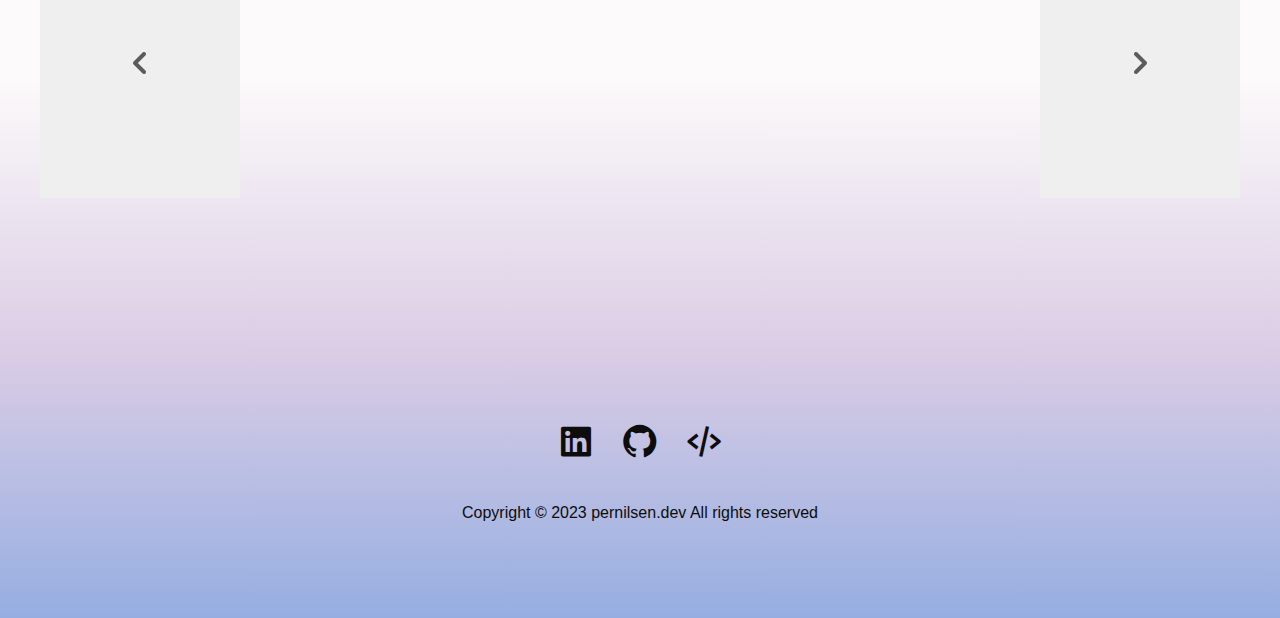
==== commit 909c23e0: "slider done functional. looks like sh*t" ====
--- a/index.html
+++ b/index.html
@@ -60,152 +60,142 @@
       <!-- Main section -->
       <main class="main" id="main">
         <!-- Blogs -->
-        <div class="content" id="content">
-          <div class="blog-layout container" id="blog-layout">
-            <div class="blog">
+
+        <div class="blogs">
+          <div class="latest-blogs-container">
+            <h2 class="latest-blogs-header">Latest Blog-posts</h2>
+          </div>
+          <div class="blog-post-container">
+            <div class="carousel-units">
               <div class="blog-img">
                 <a href="./blog-post.html"><img src="./assets/img/Medium/aaron-burden-QJDzYT_K8Xg-unsplash Medium.jpeg" alt="" /></a>
               </div>
-              <div class="blog-text">
-                <h2>
-                  <a href="./blog-post.html">Lorem ipsum dolor sit amet consectetur.</a>
-                </h2>
-                <div class="display-flex">
-                  <div class="category">Blog Test</div>
-                  <div class="date">24th February 2023</div>
-                </div>
-                <div class="author display-flex">
-                  <div class="author-image">
-                    <img src="./assets/img/author profile.jpeg" alt="the authors profile picture" />
-                  </div>
-                  <div class="author-name">Per Edward</div>
-                </div>
-              </div>
-            </div>
-            <div class="blog">
-              <div class="blog-img">
-                <a href="./blog-post.html"><img src="./assets/img/Medium/alexandru-acea--WBYxmW4yuw-unsplash Medium.jpeg" alt="" /></a>
-              </div>
-              <div class="blog-text">
-                <h2>
-                  <a href="./blog-post.html">Lorem ipsum dolor sit amet consectetur.</a>
-                </h2>
-                <div class="display-flex">
-                  <div class="category">Blog Test</div>
-                  <div class="date">24th February 2023</div>
-                </div>
-                <div class="author display-flex">
-                  <div class="author-image">
-                    <img src="./assets/img/author profile.jpeg" alt="the authors profile picture" />
-                  </div>
-                  <div class="author-name">Per Edward</div>
-                </div>
-              </div>
-            </div>
-            <div class="blog">
-              <div class="blog-img">
-                <a href="./blog-post.html"><img src="./assets/img/Medium/blake-connally-B3l0g6HLxr8-unsplash Medium.jpeg" alt="" /></a>
-              </div>
-              <div class="blog-text">
-                <h2>
-                  <a href="./blog-post.html">Lorem ipsum dolor sit amet consectetur.</a>
-                </h2>
-                <div class="display-flex">
-                  <div class="category">Blog Test</div>
-                  <div class="date">24th February 2023</div>
-                </div>
-                <div class="author display-flex">
-                  <div class="author-image">
-                    <img src="./assets/img/author profile.jpeg" alt="the authors profile picture" />
-                  </div>
-                  <div class="author-name">Per Edward</div>
-                </div>
-              </div>
-            </div>
-            <div class="blog">
-              <div class="blog-img">
-                <a href="./blog-post.html"><img src="./assets/img/Medium/claudio-schwarz-i25aqE_YUZs-unsplash Medium.jpeg" alt="" /></a>
-              </div>
-              <div class="blog-text">
-                <h2>
-                  <a href="./blog-post.html">Lorem ipsum dolor sit amet consectetur.</a>
-                </h2>
-                <div class="display-flex">
-                  <div class="category">Blog Test</div>
-                  <div class="date">24th February 2023</div>
-                </div>
-                <div class="author display-flex">
-                  <div class="author-image">
-                    <img src="./assets/img/author profile.jpeg" alt="the authors profile picture" />
-                  </div>
-                  <div class="author-name">Per Edward</div>
-                </div>
-              </div>
-            </div>
-            <div class="blog">
-              <div class="blog-img">
-                <a href="./blog-post.html"><img src="./assets/img/Medium/domenico-loia-hGV2TfOh0ns-unsplash Medium.jpeg" alt="" /></a>
-              </div>
-              <div class="blog-text">
-                <h2>
-                  <a href="./blog-post.html">Lorem ipsum dolor sit amet consectetur.</a>
-                </h2>
-                <div class="display-flex">
-                  <div class="category">Blog Test</div>
-                  <div class="date">24th February 2023</div>
-                </div>
-                <div class="author display-flex">
-                  <div class="author-image">
-                    <img src="./assets/img/author profile.jpeg" alt="the authors profile picture" />
-                  </div>
-                  <div class="author-name">Per Edward</div>
-                </div>
-              </div>
-            </div>
-
-            <!-- "Load More" Button -->
-            <div class="load-button"><button class="load" id="load">Load More</button></div>
-
-            <div class="blog">
-              <div class="blog-img">
-                <a href="/#/"><img src="./assets/img/Medium/pexels-pixabay-262508 Medium.jpeg" alt="" /></a>
-              </div>
-              <div class="blog-text">
-                <h2>
-                  <a href="/#/">Lorem ipsum dolor sit amet consectetur.</a>
-                </h2>
-                <div class="display-flex">
-                  <div class="category">Blog Test</div>
-                  <div class="date">24th February 2023</div>
-                </div>
-                <div class="author display-flex">
-                  <div class="author-image">
-                    <img src="./assets/img/author profile.jpeg" alt="the authors profile picture" />
-                  </div>
-                  <div class="author-name">Per Edward</div>
-                </div>
-              </div>
-            </div>
-            <div class="blog">
-              <div class="blog-img">
-                <a href="/#/"><img src="./assets/img/Medium/pexels-pixabay-262508 Medium.jpeg" alt="" /></a>
-              </div>
-              <div class="blog-text">
-                <h2>
-                  <a href="/#/">Lorem ipsum dolor sit amet consectetur.</a>
-                </h2>
-                <div class="display-flex">
-                  <div class="category">Blog Test</div>
-                  <div class="date">24th February 2023</div>
-                </div>
-                <div class="author display-flex">
-                  <div class="author-image">
-                    <img src="./assets/img/author profile.jpeg" alt="the authors profile picture" />
-                  </div>
-                  <div class="author-name">Per Edward</div>
-                </div>
-              </div>
-            </div>
+              <div class="carousel-text">
+                <h2>Lorem Ipsum dolor</h2>
+                <p>Lorem ipsum dolor, sit amet consectetur adipisicing elit. Laborum labore recusandae ratione dolorum deserunt maiores</p>
+              </div>
+            </div>
+            <div class="carousel-units">
+              <div class="blog-img">
+                <a href="./blog-post.html"> <img src="./assets/img/Medium/alexandru-acea--WBYxmW4yuw-unsplash Medium.jpeg" class="blog-thumb" alt="" /></a>
+              </div>
+              <div class="carousel-text">
+                <h2>Lorem Ipsum dolor</h2>
+                <p>Lorem ipsum dolor, sit amet consectetur adipisicing elit. Laborum labore recusandae ratione dolorum deserunt maiores</p>
+              </div>
+            </div>
+            <div class="carousel-units">
+              <div class="blog-img">
+                <a href="./blog-post.html"> <img src="./assets/img/Medium/blake-connally-B3l0g6HLxr8-unsplash Medium.jpeg" class="blog-thumb" alt="" /></a>
+              </div>
+              <div class="carousel-text">
+                <h2>Lorem Ipsum dolor</h2>
+                <p>Lorem ipsum dolor, sit amet consectetur adipisicing elit. Laborum labore recusandae ratione dolorum deserunt maiores</p>
+              </div>
+            </div>
+            <div class="carousel-units">
+              <div class="blog-img">
+                <a href="./blog-post.html"> <img src="./assets/img/Medium/claudio-schwarz-i25aqE_YUZs-unsplash Medium.jpeg" class="blog-thumb" alt="" /></a>
+              </div>
+              <div class="carousel-text">
+                <h2>Lorem Ipsum dolor</h2>
+                <p>Lorem ipsum dolor, sit amet consectetur adipisicing elit. Laborum labore recusandae ratione dolorum deserunt maiores</p>
+              </div>
+            </div>
+            <div class="carousel-units">
+              <div class="blog-img">
+                <a href="./blog-post.html"> <img src="./assets/img/Medium/domenico-loia-hGV2TfOh0ns-unsplash Medium.jpeg" class="blog-thumb" alt="" /></a>
+              </div>
+              <div class="carousel-text">
+                <h2>Lorem Ipsum dolor</h2>
+                <p>Lorem ipsum dolor, sit amet consectetur adipisicing elit. Laborum labore recusandae ratione dolorum deserunt maiores</p>
+              </div>
+            </div>
+            <div class="carousel-units">
+              <div class="blog-img">
+                <a href="./blog-post.html"> <img src="./assets/img/Medium/pexels-pixabay-262508 Medium.jpeg" class="blog-thumb" alt="" /></a>
+              </div>
+              <div class="carousel-text">
+                <h2>Lorem Ipsum dolor</h2>
+                <p>Lorem ipsum dolor, sit amet consectetur adipisicing elit. Laborum labore recusandae ratione dolorum deserunt maiores</p>
+              </div>
+            </div>
+            <div class="carousel-units">
+              <div class="blog-img">
+                <a href="./blog-post.html"> <img src="./assets/img/Medium/pexels-pixabay-262508 Medium.jpeg" class="blog-thumb" alt="" /></a>
+              </div>
+              <div class="carousel-text">
+                <h2>Lorem Ipsum dolor</h2>
+                <p>Lorem ipsum dolor, sit amet consectetur adipisicing elit. Laborum labore recusandae ratione dolorum deserunt maiores</p>
+              </div>
+            </div>
+            <div class="carousel-units">
+              <div class="blog-img">
+                <a href="./blog-post.html"><img src="./assets/img/Medium/aaron-burden-QJDzYT_K8Xg-unsplash Medium.jpeg" alt="" /></a>
+              </div>
+              <div class="carousel-text">
+                <h2>Lorem Ipsum dolor</h2>
+                <p>Lorem ipsum dolor, sit amet consectetur adipisicing elit. Laborum labore recusandae ratione dolorum deserunt maiores</p>
+              </div>
+            </div>
+            <div class="carousel-units">
+              <div class="blog-img">
+                <a href="./blog-post.html"> <img src="./assets/img/Medium/alexandru-acea--WBYxmW4yuw-unsplash Medium.jpeg" class="blog-thumb" alt="" /></a>
+              </div>
+              <div class="carousel-text">
+                <h2>Lorem Ipsum dolor</h2>
+                <p>Lorem ipsum dolor, sit amet consectetur adipisicing elit. Laborum labore recusandae ratione dolorum deserunt maiores</p>
+              </div>
+            </div>
+            <div class="carousel-units">
+              <div class="blog-img">
+                <a href="./blog-post.html"> <img src="./assets/img/Medium/blake-connally-B3l0g6HLxr8-unsplash Medium.jpeg" class="blog-thumb" alt="" /></a>
+              </div>
+              <div class="carousel-text">
+                <h2>Lorem Ipsum dolor</h2>
+                <p>Lorem ipsum dolor, sit amet consectetur adipisicing elit. Laborum labore recusandae ratione dolorum deserunt maiores</p>
+              </div>
+            </div>
+            <div class="carousel-units">
+              <div class="blog-img">
+                <a href="./blog-post.html"> <img src="./assets/img/Medium/claudio-schwarz-i25aqE_YUZs-unsplash Medium.jpeg" class="blog-thumb" alt="" /></a>
+              </div>
+              <div class="carousel-text">
+                <h2>Lorem Ipsum dolor</h2>
+                <p>Lorem ipsum dolor, sit amet consectetur adipisicing elit. Laborum labore recusandae ratione dolorum deserunt maiores</p>
+              </div>
+            </div>
+            <div class="carousel-units">
+              <div class="blog-img">
+                <a href="./blog-post.html"> <img src="./assets/img/Medium/domenico-loia-hGV2TfOh0ns-unsplash Medium.jpeg" class="blog-thumb" alt="" /></a>
+              </div>
+              <div class="carousel-text">
+                <h2>Lorem Ipsum dolor</h2>
+                <p>Lorem ipsum dolor, sit amet consectetur adipisicing elit. Laborum labore recusandae ratione dolorum deserunt maiores</p>
+              </div>
+            </div>
+            <div class="carousel-units">
+              <div class="blog-img">
+                <a href="./blog-post.html"> <img src="./assets/img/Medium/pexels-pixabay-262508 Medium.jpeg" class="blog-thumb" alt="" /></a>
+              </div>
+              <div class="carousel-text">
+                <h2>Lorem Ipsum dolor</h2>
+                <p>Lorem ipsum dolor, sit amet consectetur adipisicing elit. Laborum labore recusandae ratione dolorum deserunt maiores</p>
+              </div>
+            </div>
+            <div class="carousel-units">
+              <div class="blog-img">
+                <a href="./blog-post.html"> <img src="./assets/img/Medium/pexels-pixabay-262508 Medium.jpeg" class="blog-thumb" alt="" /></a>
+              </div>
+              <div class="carousel-text">
+                <h2>Lorem Ipsum dolor</h2>
+                <p>Lorem ipsum dolor, sit amet consectetur adipisicing elit. Laborum labore recusandae ratione dolorum deserunt maiores</p>
+              </div>
+            </div>
+          </div>
+          <div class="carousel-buttons">
+            <button class="left-btn"><img src="./assets/icons/arrow left.png" alt="" /></button>
+            <button class="right-btn"><img src="./assets/icons/arrow.png" alt="" /></button>
           </div>
         </div>
       </main>
@@ -227,5 +217,6 @@
       </footer>
     </div>
     <script src="./js/site.js"></script>
+    <script src="./js/index.js"></script>
   </body>
 </html>
--- a/css/index.css
+++ b/css/index.css
@@ -3,7 +3,7 @@
 .hero-section {
   height: 80vh;
   margin-bottom: 10rem;
-  z-index: 1;
+  z-index: 1000;
 }
 
 .hero-image {
@@ -35,95 +35,98 @@
   min-height: 70vh;
 }
 
-.blog-layout {
-  display: grid;
-  grid-template-columns: repeat(auto-fill, minmax(27rem, 1fr));
-  gap: 5rem;
-  row-gap: 10rem;
-  max-width: 1200px;
+.latest-blogs-container {
+  text-align: center;
+}
+
+.blog-post-container {
+  padding: 0 10rem;
+  display: flex;
+  overflow-x: auto;
+  scroll-behavior: smooth;
+  max-width: 120rem;
   margin: auto;
 }
 
-.blog {
-  background-color: var(--blogbox);
-  background: transparency;
-  transition: all 500ms ease-out;
+.blog-post-container::-webkit-scrollbar {
+  display: none;
 }
 
-.blog:hover {
-  box-shadow: 0 5px 10px var(--grey2);
+.carousel-units {
+  flex: 0 0 auto;
+  width: 35rem;
+  height: 45rem;
+  margin-right: 3rem;
+  padding: 2rem;
+  background-color: var(--blogbox);
 }
 
-.blog .blog-img {
-  margin: 1.5rem 1.5rem 0;
+.blog-img {
+  position: relative;
+  width: 100%;
   height: 20rem;
+  overflow: hidden;
 }
 
-.blog .blog-img img {
+.blog-thumb {
   width: 100%;
   height: 100%;
   object-fit: cover;
 }
 
-.blog .blog-text {
-  padding: 1.5rem;
+.carousel-units:hover {
+  box-shadow: 0 5px 10px var(--grey2);
 }
 
-.blog .blog-text h2 {
-  margin-bottom: 2rem;
-  color: var(--black);
-  height: 60px;
+.blog-text {
+  width: 100%;
+  height: 20px;
+  line-height: 20px;
+  overflow: hidden;
+  opacity: 0.8;
+  margin: 5px 0;
+  color: var(--grey3);
 }
 
-.blog .category {
-  margin-right: 1rem;
-  background-color: var(--grey1);
-  border-radius: 3px;
-  font-size: 1.4rem;
-  padding: 0.5rem 1rem;
+.left-btn,
+.right-btn {
+  border: none;
+  width: 20rem;
+  height: 30%;
+  position: absolute;
+  display: flex;
+  justify-content: space-around;
+  align-items: center;
+  margin-top: 10rem;
+  background:var(--primary));
+  cursor: pointer;
+  z-index: 800;
 }
 
-.blog .date {
-  font-size: 1.4rem;
-  color: var(--black);
+.left-btn {
+  transform: rotate(180deg);
+  margin-top: 5rem;
+  margin-right: 100rem;
 }
 
-.blog .author {
-  margin-top: 1rem;
-  font-size: 1.4rem;
+.right-btn {
+  margin-top: 5rem;
+  margin-left: 100rem;
 }
 
-.blog .author-image {
-  border-radius: 50%;
-  overflow: hidden;
-  height: 4rem;
-  width: 4rem;
-  margin-right: 2rem;
+.left-btn img,
+.right-btn img {
+  opacity: 0.8;
 }
 
-.blog .author-image img {
-  height: 100%;
-  width: 100%;
-  object-fit: cover;
+.left-btn:hover img,
+.right-btn:hover img {
+  opacity: 1;
 }
 
-.load-button {
-  margin-top: 5rem;
-  text-align: center;
+.carousel-buttons {
+  display: flex;
+  justify-content: center;
+  max-width: 1200px;
+  margin: 0 auto;
 }
-
-.load {
-  outline: none;
-  border: none;
-  background-color: var(--primary);
-  color: var(--white2);
-  padding: 1rem 2rem;
-  font-size: 1.8rem;
-  border-radius: 3px;
-  cursor: pointer;
-  transition: all 500ms ease-in-out;
-}
-
-.load:hover {
-  background-color: var(--grey3);
-}
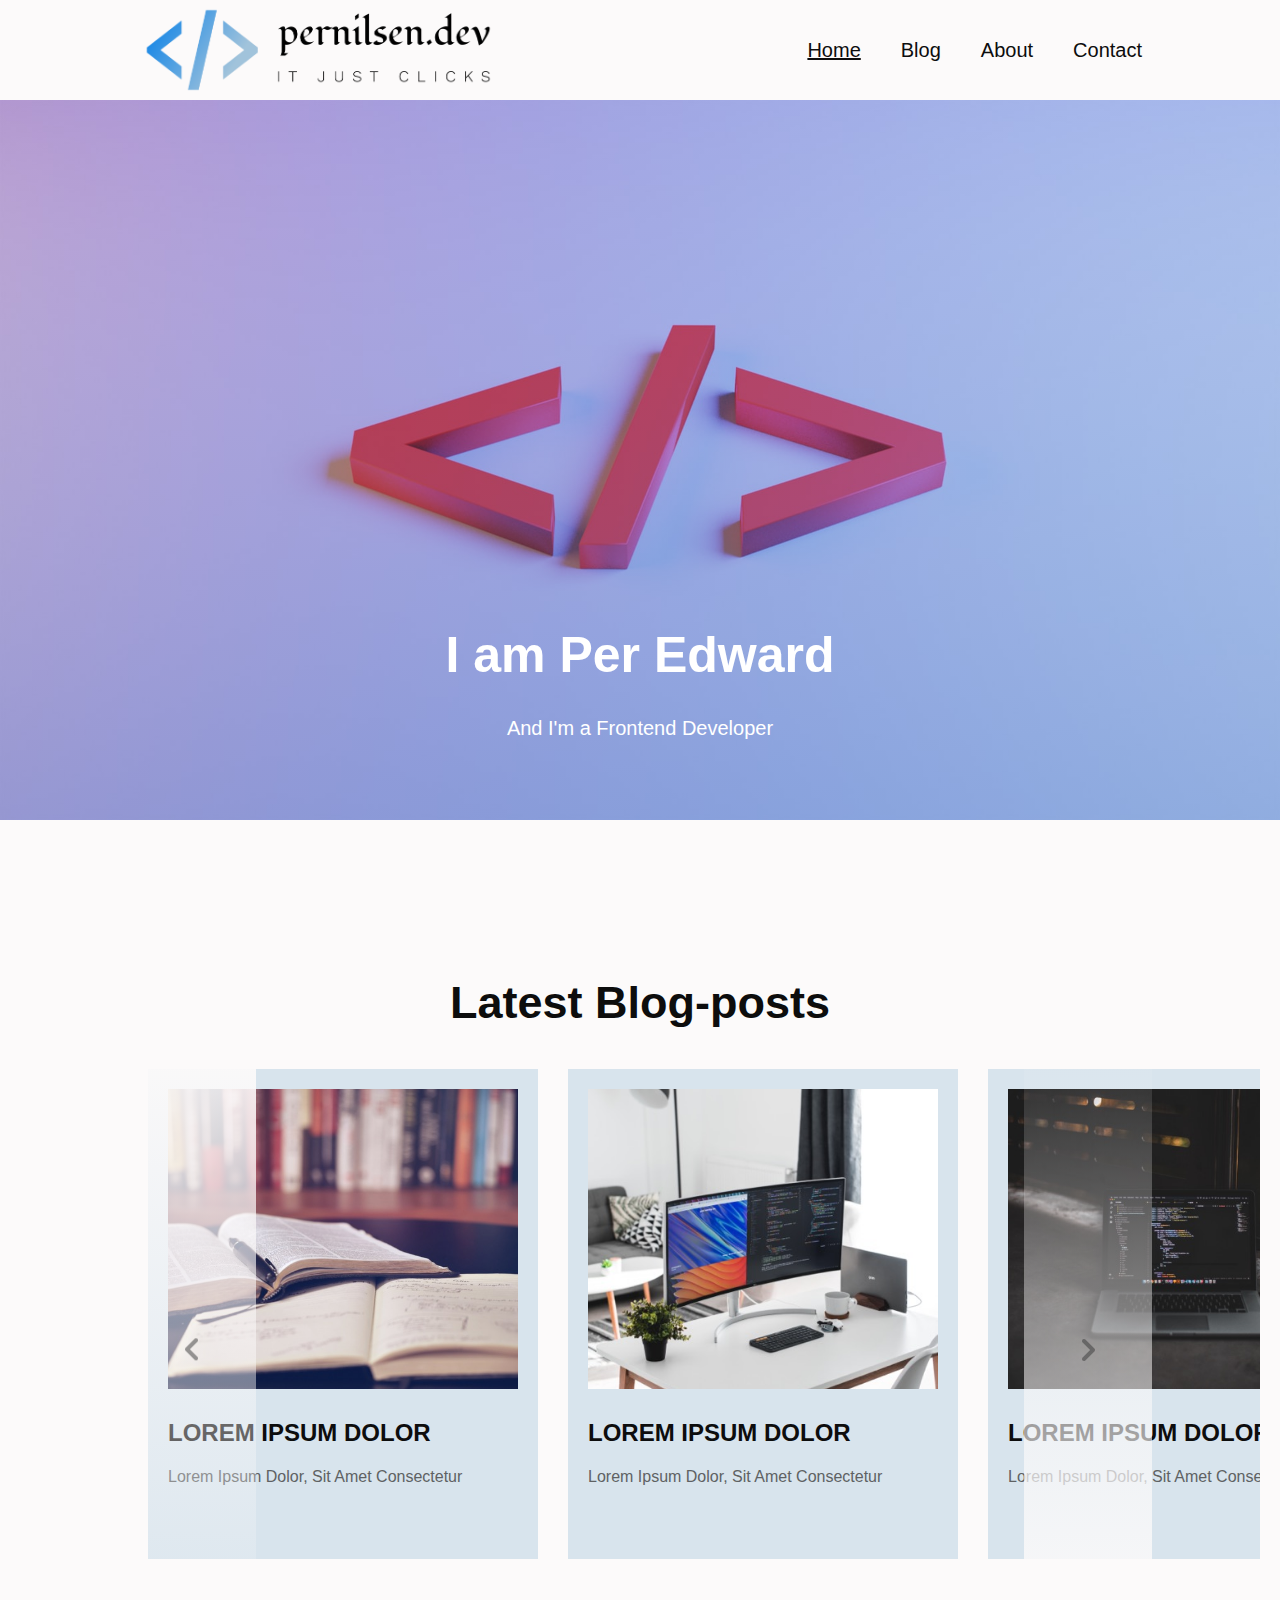
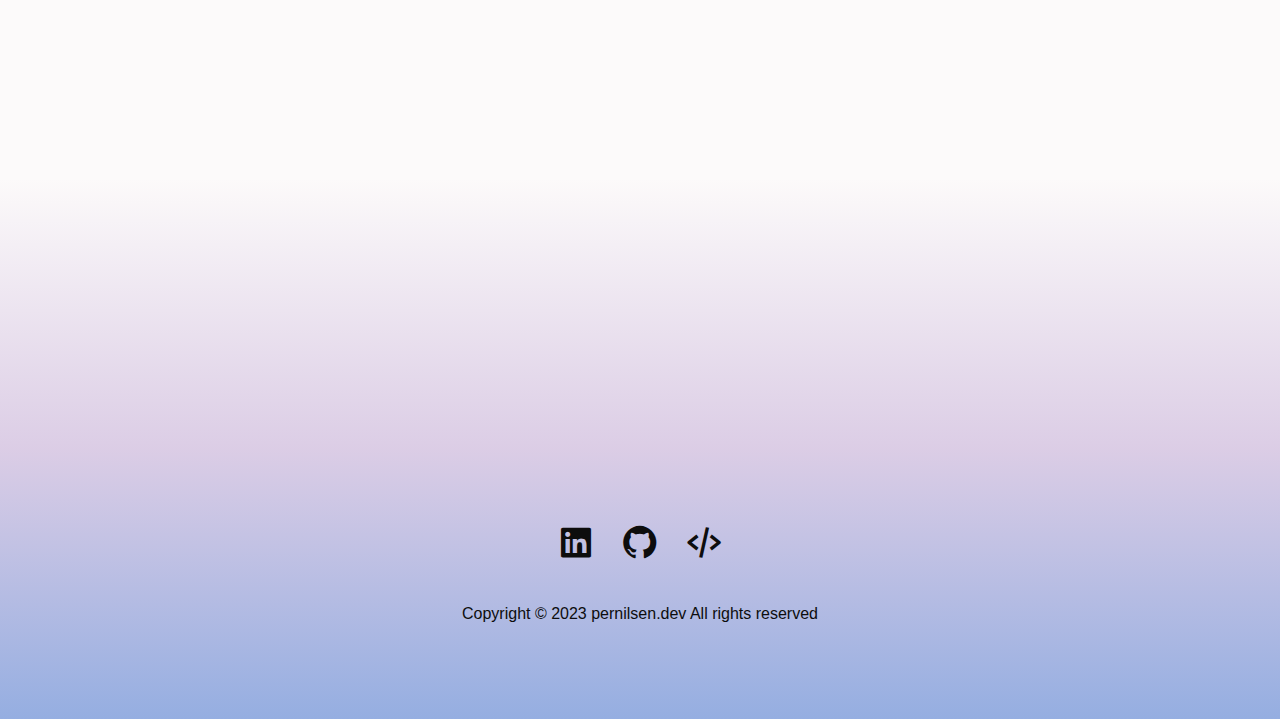
==== commit 0d573ee5: "fixed slideshow, started to fetch headless wp" ====
--- a/index.html
+++ b/index.html
@@ -59,145 +59,142 @@
 
       <!-- Main section -->
       <main class="main" id="main">
-        <!-- Blogs -->
-
-        <div class="blogs">
-          <div class="latest-blogs-container">
-            <h2 class="latest-blogs-header">Latest Blog-posts</h2>
-          </div>
-          <div class="blog-post-container">
-            <div class="carousel-units">
-              <div class="blog-img">
-                <a href="./blog-post.html"><img src="./assets/img/Medium/aaron-burden-QJDzYT_K8Xg-unsplash Medium.jpeg" alt="" /></a>
-              </div>
-              <div class="carousel-text">
-                <h2>Lorem Ipsum dolor</h2>
-                <p>Lorem ipsum dolor, sit amet consectetur adipisicing elit. Laborum labore recusandae ratione dolorum deserunt maiores</p>
-              </div>
-            </div>
-            <div class="carousel-units">
-              <div class="blog-img">
-                <a href="./blog-post.html"> <img src="./assets/img/Medium/alexandru-acea--WBYxmW4yuw-unsplash Medium.jpeg" class="blog-thumb" alt="" /></a>
-              </div>
-              <div class="carousel-text">
-                <h2>Lorem Ipsum dolor</h2>
-                <p>Lorem ipsum dolor, sit amet consectetur adipisicing elit. Laborum labore recusandae ratione dolorum deserunt maiores</p>
-              </div>
-            </div>
-            <div class="carousel-units">
-              <div class="blog-img">
-                <a href="./blog-post.html"> <img src="./assets/img/Medium/blake-connally-B3l0g6HLxr8-unsplash Medium.jpeg" class="blog-thumb" alt="" /></a>
-              </div>
-              <div class="carousel-text">
-                <h2>Lorem Ipsum dolor</h2>
-                <p>Lorem ipsum dolor, sit amet consectetur adipisicing elit. Laborum labore recusandae ratione dolorum deserunt maiores</p>
-              </div>
-            </div>
-            <div class="carousel-units">
-              <div class="blog-img">
-                <a href="./blog-post.html"> <img src="./assets/img/Medium/claudio-schwarz-i25aqE_YUZs-unsplash Medium.jpeg" class="blog-thumb" alt="" /></a>
-              </div>
-              <div class="carousel-text">
-                <h2>Lorem Ipsum dolor</h2>
-                <p>Lorem ipsum dolor, sit amet consectetur adipisicing elit. Laborum labore recusandae ratione dolorum deserunt maiores</p>
-              </div>
-            </div>
-            <div class="carousel-units">
-              <div class="blog-img">
-                <a href="./blog-post.html"> <img src="./assets/img/Medium/domenico-loia-hGV2TfOh0ns-unsplash Medium.jpeg" class="blog-thumb" alt="" /></a>
-              </div>
-              <div class="carousel-text">
-                <h2>Lorem Ipsum dolor</h2>
-                <p>Lorem ipsum dolor, sit amet consectetur adipisicing elit. Laborum labore recusandae ratione dolorum deserunt maiores</p>
-              </div>
-            </div>
-            <div class="carousel-units">
-              <div class="blog-img">
-                <a href="./blog-post.html"> <img src="./assets/img/Medium/pexels-pixabay-262508 Medium.jpeg" class="blog-thumb" alt="" /></a>
-              </div>
-              <div class="carousel-text">
-                <h2>Lorem Ipsum dolor</h2>
-                <p>Lorem ipsum dolor, sit amet consectetur adipisicing elit. Laborum labore recusandae ratione dolorum deserunt maiores</p>
-              </div>
-            </div>
-            <div class="carousel-units">
-              <div class="blog-img">
-                <a href="./blog-post.html"> <img src="./assets/img/Medium/pexels-pixabay-262508 Medium.jpeg" class="blog-thumb" alt="" /></a>
-              </div>
-              <div class="carousel-text">
-                <h2>Lorem Ipsum dolor</h2>
-                <p>Lorem ipsum dolor, sit amet consectetur adipisicing elit. Laborum labore recusandae ratione dolorum deserunt maiores</p>
-              </div>
-            </div>
-            <div class="carousel-units">
-              <div class="blog-img">
-                <a href="./blog-post.html"><img src="./assets/img/Medium/aaron-burden-QJDzYT_K8Xg-unsplash Medium.jpeg" alt="" /></a>
-              </div>
-              <div class="carousel-text">
-                <h2>Lorem Ipsum dolor</h2>
-                <p>Lorem ipsum dolor, sit amet consectetur adipisicing elit. Laborum labore recusandae ratione dolorum deserunt maiores</p>
-              </div>
-            </div>
-            <div class="carousel-units">
-              <div class="blog-img">
-                <a href="./blog-post.html"> <img src="./assets/img/Medium/alexandru-acea--WBYxmW4yuw-unsplash Medium.jpeg" class="blog-thumb" alt="" /></a>
-              </div>
-              <div class="carousel-text">
-                <h2>Lorem Ipsum dolor</h2>
-                <p>Lorem ipsum dolor, sit amet consectetur adipisicing elit. Laborum labore recusandae ratione dolorum deserunt maiores</p>
-              </div>
-            </div>
-            <div class="carousel-units">
-              <div class="blog-img">
-                <a href="./blog-post.html"> <img src="./assets/img/Medium/blake-connally-B3l0g6HLxr8-unsplash Medium.jpeg" class="blog-thumb" alt="" /></a>
-              </div>
-              <div class="carousel-text">
-                <h2>Lorem Ipsum dolor</h2>
-                <p>Lorem ipsum dolor, sit amet consectetur adipisicing elit. Laborum labore recusandae ratione dolorum deserunt maiores</p>
-              </div>
-            </div>
-            <div class="carousel-units">
-              <div class="blog-img">
-                <a href="./blog-post.html"> <img src="./assets/img/Medium/claudio-schwarz-i25aqE_YUZs-unsplash Medium.jpeg" class="blog-thumb" alt="" /></a>
-              </div>
-              <div class="carousel-text">
-                <h2>Lorem Ipsum dolor</h2>
-                <p>Lorem ipsum dolor, sit amet consectetur adipisicing elit. Laborum labore recusandae ratione dolorum deserunt maiores</p>
-              </div>
-            </div>
-            <div class="carousel-units">
-              <div class="blog-img">
-                <a href="./blog-post.html"> <img src="./assets/img/Medium/domenico-loia-hGV2TfOh0ns-unsplash Medium.jpeg" class="blog-thumb" alt="" /></a>
-              </div>
-              <div class="carousel-text">
-                <h2>Lorem Ipsum dolor</h2>
-                <p>Lorem ipsum dolor, sit amet consectetur adipisicing elit. Laborum labore recusandae ratione dolorum deserunt maiores</p>
-              </div>
-            </div>
-            <div class="carousel-units">
-              <div class="blog-img">
-                <a href="./blog-post.html"> <img src="./assets/img/Medium/pexels-pixabay-262508 Medium.jpeg" class="blog-thumb" alt="" /></a>
-              </div>
-              <div class="carousel-text">
-                <h2>Lorem Ipsum dolor</h2>
-                <p>Lorem ipsum dolor, sit amet consectetur adipisicing elit. Laborum labore recusandae ratione dolorum deserunt maiores</p>
-              </div>
-            </div>
-            <div class="carousel-units">
-              <div class="blog-img">
-                <a href="./blog-post.html"> <img src="./assets/img/Medium/pexels-pixabay-262508 Medium.jpeg" class="blog-thumb" alt="" /></a>
-              </div>
-              <div class="carousel-text">
-                <h2>Lorem Ipsum dolor</h2>
-                <p>Lorem ipsum dolor, sit amet consectetur adipisicing elit. Laborum labore recusandae ratione dolorum deserunt maiores</p>
-              </div>
-            </div>
-          </div>
-          <div class="carousel-buttons">
+        <!------------ Blog Slideshow ------------>
+        <section class="blogs">
+          <div class="blog-category">
+            <h2 class="blog-category-header">Latest Blog-posts</h2>
             <button class="left-btn"><img src="./assets/icons/arrow left.png" alt="" /></button>
             <button class="right-btn"><img src="./assets/icons/arrow.png" alt="" /></button>
           </div>
-        </div>
+          <div class="blog-post-container">
+            <div class="slideshow-card">
+              <div class="slideshow-img">
+                <a href="./blog-post.html"><img src="./assets/img/Medium/aaron-burden-QJDzYT_K8Xg-unsplash Medium.jpeg" class="slideshow-thumb" alt="" /></a>
+              </div>
+              <div class="slideshow-info">
+                <h2 class="card-header">Lorem Ipsum dolor</h2>
+                <p class="card-text">Lorem ipsum dolor, sit amet consectetur adipisicing elit. Laborum labore recusandae ratione dolorum deserunt maiores</p>
+              </div>
+            </div>
+            <div class="slideshow-card">
+              <div class="slideshow-img">
+                <a href="./blog-post.html"> <img src="./assets/img/Medium/alexandru-acea--WBYxmW4yuw-unsplash Medium.jpeg" class="slideshow-thumb" alt="" /></a>
+              </div>
+              <div class="slideshow-info">
+                <h2 class="card-header">Lorem Ipsum dolor</h2>
+                <p class="card-text">Lorem ipsum dolor, sit amet consectetur adipisicing elit. Laborum labore recusandae ratione dolorum deserunt maiores</p>
+              </div>
+            </div>
+            <div class="slideshow-card">
+              <div class="slideshow-img">
+                <a href="./blog-post.html"> <img src="./assets/img/Medium/blake-connally-B3l0g6HLxr8-unsplash Medium.jpeg" class="slideshow-thumb" alt="" /></a>
+              </div>
+              <div class="slideshow-info">
+                <h2 class="card-header">Lorem Ipsum dolor</h2>
+                <p class="card-text">Lorem ipsum dolor, sit amet consectetur adipisicing elit. Laborum labore recusandae ratione dolorum deserunt maiores</p>
+              </div>
+            </div>
+            <div class="slideshow-card">
+              <div class="slideshow-img">
+                <a href="./blog-post.html"> <img src="./assets/img/Medium/claudio-schwarz-i25aqE_YUZs-unsplash Medium.jpeg" class="slideshow-thumb" alt="" /></a>
+              </div>
+              <div class="slideshow-info">
+                <h2 class="card-header">Lorem Ipsum dolor</h2>
+                <p class="card-text">Lorem ipsum dolor, sit amet consectetur adipisicing elit. Laborum labore recusandae ratione dolorum deserunt maiores</p>
+              </div>
+            </div>
+            <div class="slideshow-card">
+              <div class="slideshow-img">
+                <a href="./blog-post.html"> <img src="./assets/img/Medium/domenico-loia-hGV2TfOh0ns-unsplash Medium.jpeg" class="slideshow-thumb" alt="" /></a>
+              </div>
+              <div class="slideshow-info">
+                <h2 class="card-header">Lorem Ipsum dolor</h2>
+                <p class="card-text">Lorem ipsum dolor, sit amet consectetur adipisicing elit. Laborum labore recusandae ratione dolorum deserunt maiores</p>
+              </div>
+            </div>
+            <div class="slideshow-card">
+              <div class="slideshow-img">
+                <a href="./blog-post.html"> <img src="./assets/img/Medium/pexels-pixabay-262508 Medium.jpeg" class="slideshow-thumb" alt="" /></a>
+              </div>
+              <div class="slideshow-info">
+                <h2 class="card-header">Lorem Ipsum dolor</h2>
+                <p class="card-text">Lorem ipsum dolor, sit amet consectetur adipisicing elit. Laborum labore recusandae ratione dolorum deserunt maiores</p>
+              </div>
+            </div>
+            <div class="slideshow-card">
+              <div class="slideshow-img">
+                <a href="./blog-post.html"> <img src="./assets/img/Medium/pexels-pixabay-262508 Medium.jpeg" class="slideshow-thumb" alt="" /></a>
+              </div>
+              <div class="slideshow-info">
+                <h2 class="card-header">Lorem Ipsum dolor</h2>
+                <p class="card-text">Lorem ipsum dolor, sit amet consectetur adipisicing elit. Laborum labore recusandae ratione dolorum deserunt maiores</p>
+              </div>
+            </div>
+            <div class="slideshow-card">
+              <div class="slideshow-img">
+                <a href="./blog-post.html"><img src="./assets/img/Medium/aaron-burden-QJDzYT_K8Xg-unsplash Medium.jpeg" alt="" /></a>
+              </div>
+              <div class="slideshow-info">
+                <h2 class="card-header">Lorem Ipsum dolor</h2>
+                <p class="card-text">Lorem ipsum dolor, sit amet consectetur adipisicing elit. Laborum labore recusandae ratione dolorum deserunt maiores</p>
+              </div>
+            </div>
+            <div class="slideshow-card">
+              <div class="slideshow-img">
+                <a href="./blog-post.html"> <img src="./assets/img/Medium/alexandru-acea--WBYxmW4yuw-unsplash Medium.jpeg" class="slideshow-thumb" alt="" /></a>
+              </div>
+              <div class="slideshow-info">
+                <h2 class="card-header">Lorem Ipsum dolor</h2>
+                <p class="card-text">Lorem ipsum dolor, sit amet consectetur adipisicing elit. Laborum labore recusandae ratione dolorum deserunt maiores</p>
+              </div>
+            </div>
+            <div class="slideshow-card">
+              <div class="slideshow-img">
+                <a href="./blog-post.html"> <img src="./assets/img/Medium/blake-connally-B3l0g6HLxr8-unsplash Medium.jpeg" class="slideshow-thumb" alt="" /></a>
+              </div>
+              <div class="slideshow-info">
+                <h2 class="card-header">Lorem Ipsum dolor</h2>
+                <p class="card-text">Lorem ipsum dolor, sit amet consectetur adipisicing elit. Laborum labore recusandae ratione dolorum deserunt maiores</p>
+              </div>
+            </div>
+            <div class="slideshow-card">
+              <div class="slideshow-img">
+                <a href="./blog-post.html"> <img src="./assets/img/Medium/claudio-schwarz-i25aqE_YUZs-unsplash Medium.jpeg" class="slideshow-thumb" alt="" /></a>
+              </div>
+              <div class="slideshow-info">
+                <h2 class="card-header">Lorem Ipsum dolor</h2>
+                <p class="card-text">Lorem ipsum dolor, sit amet consectetur adipisicing elit. Laborum labore recusandae ratione dolorum deserunt maiores</p>
+              </div>
+            </div>
+            <div class="slideshow-card">
+              <div class="slideshow-img">
+                <a href="./blog-post.html"> <img src="./assets/img/Medium/domenico-loia-hGV2TfOh0ns-unsplash Medium.jpeg" class="slideshow-thumb" alt="" /></a>
+              </div>
+              <div class="slideshow-info">
+                <h2 class="card-header">Lorem Ipsum dolor</h2>
+                <p class="card-text">Lorem ipsum dolor, sit amet consectetur adipisicing elit. Laborum labore recusandae ratione dolorum deserunt maiores</p>
+              </div>
+            </div>
+            <div class="slideshow-card">
+              <div class="slideshow-img">
+                <a href="./blog-post.html"> <img src="./assets/img/Medium/pexels-pixabay-262508 Medium.jpeg" class="slideshow-thumb" alt="" /></a>
+              </div>
+              <div class="slideshow-info">
+                <h2 class="card-header">Lorem Ipsum dolor</h2>
+                <p class="card-text">Lorem ipsum dolor, sit amet consectetur adipisicing elit. Laborum labore recusandae ratione dolorum deserunt maiores</p>
+              </div>
+            </div>
+            <div class="slideshow-card">
+              <div class="slideshow-img">
+                <a href="./blog-post.html"> <img src="./assets/img/Medium/pexels-pixabay-262508 Medium.jpeg" class="slideshow-thumb" alt="" /></a>
+              </div>
+              <div class="slideshow-info">
+                <h2 class="card-header">Lorem Ipsum dolor</h2>
+                <p class="card-text">Lorem ipsum dolor, sit amet consectetur adipisicing elit. Laborum labore recusandae ratione dolorum deserunt maiores</p>
+              </div>
+            </div>
+          </div>
+        </section>
       </main>
 
       <!-- Footer section -->
--- a/css/index.css
+++ b/css/index.css
@@ -29,22 +29,32 @@
   font-size: 5rem;
 }
 
-/*-------------------- Content --------------------*/
+/*-------------------- Slideshow --------------------*/
 
 #content {
   min-height: 70vh;
 }
 
-.latest-blogs-container {
+.blogs {
+  position: relative;
+  overflow: hidden;
+  padding: 2rem;
+}
+
+.blog-category {
+  padding: 0 10vw;
+  font-size: 3rem;
+  font-weight: 500;
+  margin-bottom: 4rem;
   text-align: center;
 }
 
 .blog-post-container {
-  padding: 0 10rem;
+  padding: 0 10vw;
   display: flex;
   overflow-x: auto;
   scroll-behavior: smooth;
-  max-width: 120rem;
+  max-width: 100rem;
   margin: auto;
 }
 
@@ -52,29 +62,101 @@
   display: none;
 }
 
-.carousel-units {
+.slideshow-card {
   flex: 0 0 auto;
   width: 35rem;
   height: 45rem;
   margin-right: 3rem;
+  background-color: var(--blogbox);
   padding: 2rem;
-  background-color: var(--blogbox);
 }
 
-.blog-img {
+.slideshow-img {
+  position: relative;
+  width: 100%;
+  height: 30rem;
+  overflow: hidden;
+}
+
+.slideshow-thumb {
+  width: 100%;
+  height: 100%;
+  object-fit: cover;
+}
+
+.slideshow-info {
+  width: 100%;
+  padding-top: 1rem;
+}
+
+.card-header {
+  text-transform: uppercase;
+}
+
+.card-text {
+  width: 100%;
+  height: 2rem;
+  line-height: 2rem;
+  overflow: hidden;
+  opacity: 0.8;
+  text-transform: capitalize;
+  margin: 5px 0;
+  color: var(--grey3);
+}
+
+.left-btn,
+.right-btn {
+  border: none;
+  width: 10vw;
+  height: 100%;
+  position: absolute;
+  top: 0;
+  display: flex;
+  justify-content: center;
+  align-items: center;
+  margin-top: 10rem;
+  background: linear-gradient(rgba(252, 250, 250, 0) 0%, #fcfafa 100%);
+  cursor: pointer;
+  z-index: 9;
+}
+
+.left-btn {
+  left: 10vw;
+  transform: rotate(180deg);
+}
+
+.right-btn {
+  right: 10vw;
+}
+
+.left-btn img,
+.right-btn img {
+  opacity: 0.5;
+}
+
+.left-btn:hover img,
+.right-btn:hover img {
+  opacity: 1;
+  height: 5%;
+}
+
+/* 
+
+
+
+
+
+
+.slideshow-img {
   position: relative;
   width: 100%;
   height: 20rem;
   overflow: hidden;
 }
 
-.blog-thumb {
-  width: 100%;
-  height: 100%;
-  object-fit: cover;
-}
 
-.carousel-units:hover {
+
+.slideshow-card:hover {
   box-shadow: 0 5px 10px var(--grey2);
 }
 
@@ -86,47 +168,4 @@
   opacity: 0.8;
   margin: 5px 0;
   color: var(--grey3);
-}
-
-.left-btn,
-.right-btn {
-  border: none;
-  width: 20rem;
-  height: 30%;
-  position: absolute;
-  display: flex;
-  justify-content: space-around;
-  align-items: center;
-  margin-top: 10rem;
-  background:var(--primary));
-  cursor: pointer;
-  z-index: 800;
-}
-
-.left-btn {
-  transform: rotate(180deg);
-  margin-top: 5rem;
-  margin-right: 100rem;
-}
-
-.right-btn {
-  margin-top: 5rem;
-  margin-left: 100rem;
-}
-
-.left-btn img,
-.right-btn img {
-  opacity: 0.8;
-}
-
-.left-btn:hover img,
-.right-btn:hover img {
-  opacity: 1;
-}
-
-.carousel-buttons {
-  display: flex;
-  justify-content: center;
-  max-width: 1200px;
-  margin: 0 auto;
-}
+} */
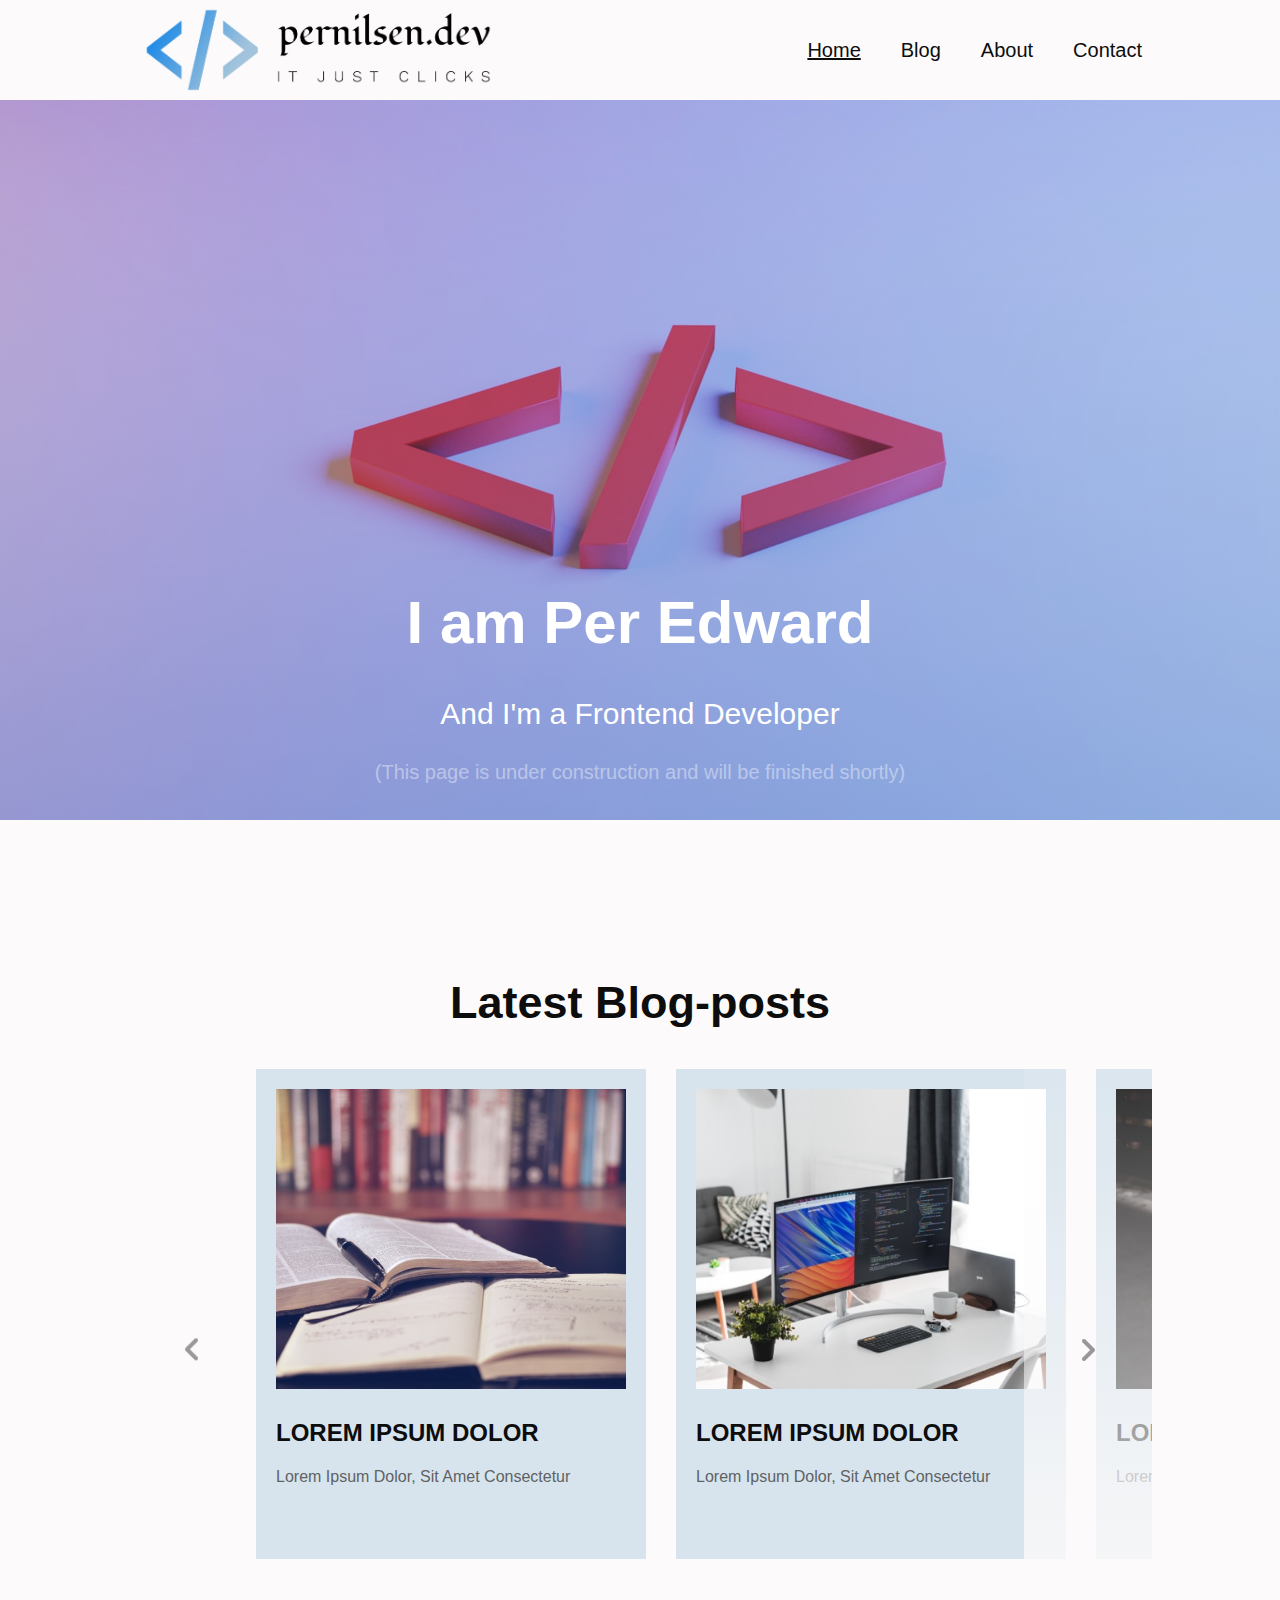
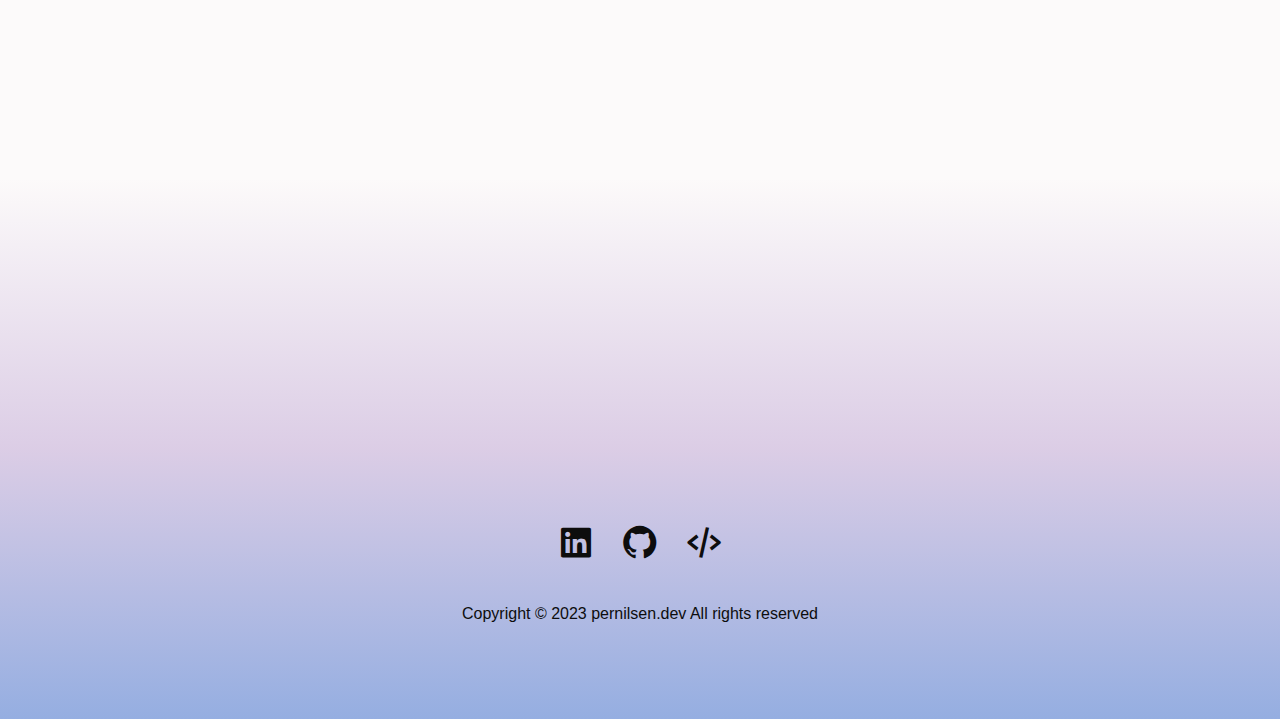
==== commit b45fc678: "changed image size on about me page" ====
--- a/index.html
+++ b/index.html
@@ -53,6 +53,7 @@
           <div class="hero-text">
             <h1>I am Per Edward</h1>
             <p>And I'm a Frontend Developer</p>
+            <p class="under-construction">(This page is under construction and will be finished shortly)</p>
           </div>
         </div>
       </div>
--- a/css/index.css
+++ b/css/index.css
@@ -15,25 +15,27 @@
   position: relative;
 }
 
+.hero-text h1 {
+  font-size: 6rem;
+}
+
 .hero-text {
   text-align: center;
   position: absolute;
-  font-size: 2rem;
+  font-size: 3rem;
   top: 80%;
   left: 50%;
   transform: translate(-50%, -50%);
   color: white;
 }
 
-.hero-text h1 {
-  font-size: 5rem;
+.under-construction {
+  font-size: 2rem;
+  font-weight: 100;
+  opacity: 40%;
 }
 
 /*-------------------- Slideshow --------------------*/
-
-#content {
-  min-height: 70vh;
-}
 
 .blogs {
   position: relative;
@@ -54,7 +56,7 @@
   display: flex;
   overflow-x: auto;
   scroll-behavior: smooth;
-  max-width: 100rem;
+  max-width: 60vw;
   margin: auto;
 }
 
@@ -76,6 +78,18 @@
   width: 100%;
   height: 30rem;
   overflow: hidden;
+}
+
+/* .slideshow-img {
+  position: relative;
+  width: 100%;
+  height: 20rem;
+  overflow: hidden;
+}
+} */
+
+.slideshow-card:hover {
+  box-shadow: 0 5px 10px var(--grey2);
 }
 
 .slideshow-thumb {
@@ -144,22 +158,6 @@
 
 
 
-
-
-
-.slideshow-img {
-  position: relative;
-  width: 100%;
-  height: 20rem;
-  overflow: hidden;
-}
-
-
-
-.slideshow-card:hover {
-  box-shadow: 0 5px 10px var(--grey2);
-}
-
 .blog-text {
   width: 100%;
   height: 20px;
--- a/css/mediaqueries.css
+++ b/css/mediaqueries.css
@@ -17,8 +17,8 @@
     width: 25rem;
   }
 
-  .about-container {
-    max-width: rem;
+  .about-full {
+    max-width: 40rem;
   }
 
   .profile-img {
